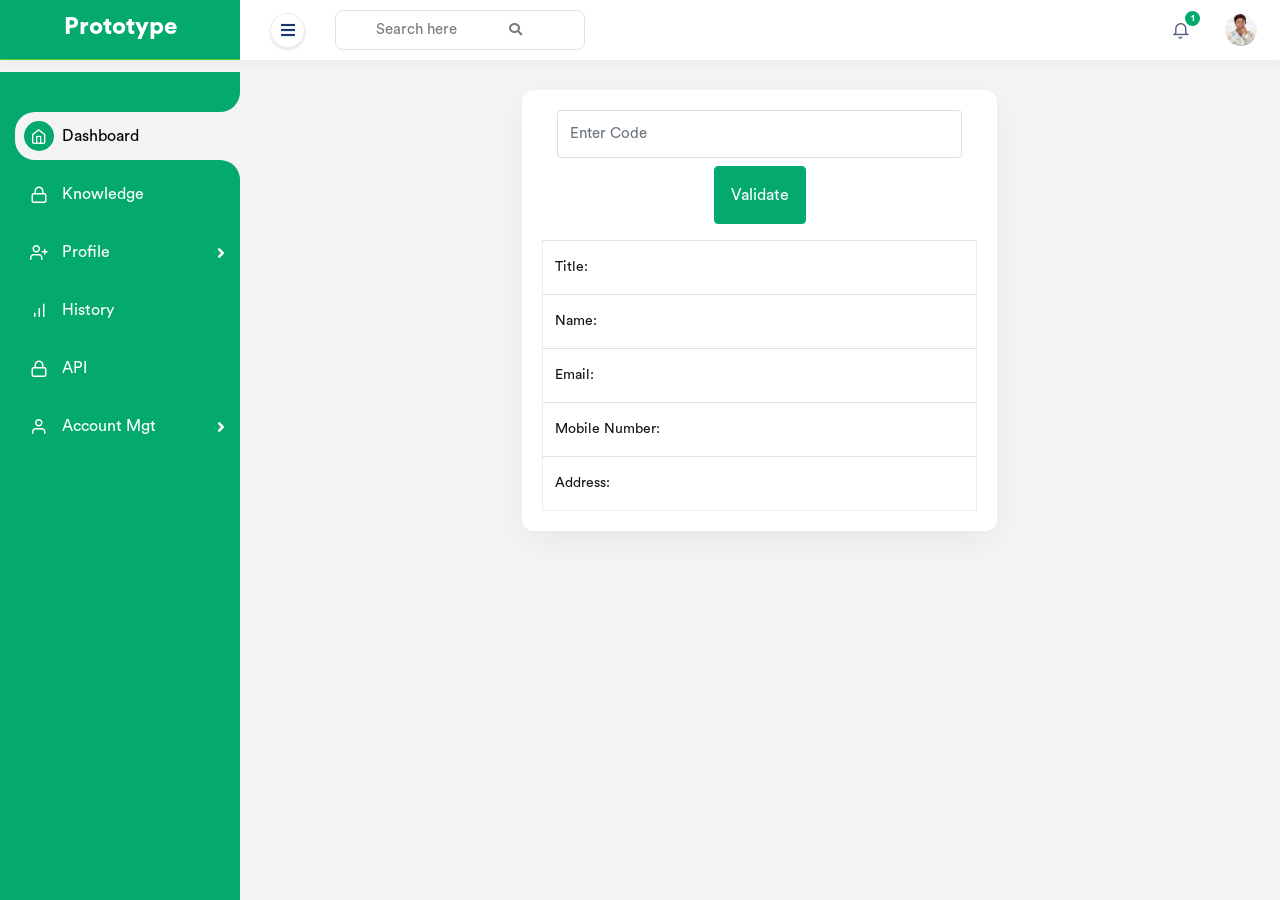
==== index.html @ 0ddf86d7 "first commit" ====
<!DOCTYPE html>

<head>
    <meta charset="utf-8">
    <meta name="viewport" content="width=device-width, initial-scale=1.0, user-scalable=0">
    <title>Wireframes Service Provider Dashboard Prototype</title>

    <!-- <link rel="shortcut icon" type="image/x-icon" href="assets/img/"> -->

    <link rel="stylesheet" href="assets/css/bootstrap.min.css">

    <link rel="stylesheet" href="assets/plugins/fontawesome/css/fontawesome.min.css">
    <link rel="stylesheet" href="assets/plugins/fontawesome/css/all.min.css">

    <link rel="stylesheet" href="assets/plugins/simple-calendar/simple-calendar.css">

    <link rel="stylesheet" href="assets/css/feather.css">

    <link rel="stylesheet" href="assets/css/style.css">
</head>

<body>

    <div class="main-wrapper">

        <div class="header">

            <div class="header-left">
                <a href="index.html" class="logo">Prototype
                    <!-- <img src="assets/img/logo.svg" alt="Logo"> -->
                </a>
                <a href="index.html" class="logo logo-small">PT
                    <!-- <img src="assets/img/logo.svg" alt="Logo"> -->
                </a>
            </div>
            <a href="javascript:void(0);" id="toggle_btn"> <i class="fas fa-bars"></i>
            </a>
            <div class="top-nav-search">
                <form>
                    <input type="text" class="form-control" placeholder="Search here">
                    <button class="btn" type="submit"><i class="fa fa-search"></i>
                    </button>
                </form>
            </div>

            <a class="mobile_btn" id="mobile_btn"> <i class="fas fa-bars"></i>
            </a>


            <ul class="nav user-menu">


                <li class="nav-item dropdown">
                    <a href="#" class="nav-link notifications-item">
                        <i class="feather-bell"></i> <span class="badge badge-pill">1</span>
                    </a>
                </li>

                <li class="nav-item dropdown has-arrow main-drop ml-md-3">
                    <a href="#" class="dropdown-toggle nav-link" data-toggle="dropdown">
                        <span class="user-img"><img src="assets/img/avatar_glory.jpg" alt="">
                            <span class="status online"></span></span>
                    </a>
                    <div class="dropdown-menu">
                        <a class="dropdown-item" href="./profile.html"><i class="feather-user"></i> My Profile</a>
                        <a class="dropdown-item" href="./login.html"><i class="feather-power"></i> Logout</a>
                    </div>
                </li>
            </ul>

        </div>


        <div class="sidebar" id="sidebar">
            <div class="sidebar-inner slimscroll">
                <div id="sidebar-menu" class="sidebar-menu">
                    <ul>
                        <li class="menu-title"> <span></span>
                        </li>
                        <li class="active">
                            <a href="index.html"><i class="feather-home"></i>
                                <span class="shape1"></span><span class="shape2"></span>
                                <span>Dashboard</span></a>
                        </li>

                        <li>
                            <a href="./knowledge.html"><i class="feather-lock"></i>
                                <span> Knowledge</span></a>
                        </li>

                        <li class="submenu">
                            <a href="#"><i class="feather-user-plus"></i> <span> Profile</span> <span
                                    class="menu-arrow"></span></a>
                            <ul style="display: none;">
                                <li><a href="./profile.html">Personal Info</a></li>
                                <li><a href="./change-password.html">Change Password</a></li>
                                <li><a href="./notification.html">Communication Preference</a></li>
                            </ul>
                        </li>
                        
                        <li>
                            <a href="./history.html">
                                <i class="feather-bar-chart"></i>
                                <span>History</span></a>
                        </li>

                        <li>
                            <a href="./api.html"><i class="feather-lock"></i>
                                <span> API</span></a>
                        </li>

                        
                        <li class="submenu">
                            <a href="#"><i class="feather-user"></i>
                                <span> Account Mgt</span> <span class="menu-arrow"></span></a>
                            <ul style="display: none;">
                                <li><a href="./user-mgt.html">User Mgt</a></li>
                                <li><a href="#">Payment Mgt</a></li>
                                <li><a href="#">Report</a></li>
                            </ul>
                        </li>

                    </ul>
                </div>
            </div>
        </div>


        <div class="page-wrapper">
            <div class="content container-fluid">
                <form method="post">
                    <div class="row">
                        <div class="col-md-6 offset-md-3">
                            <div class="card">
                                <div class="card-body">
                                    <div class="col-md-12">
                                        <input type="text" class="form-control" placeholder="Enter Code">
                                    </div>
                                    <div class="col-md-12 text-center mt-2">
                                        <button class="btn btn-primary p-3" type="submit"
                                            name="submit">Validate</button>
                                    </div>
                                    <div class="table-responsive mt-3">
                                        <table class="table mb-0">
                                            <tbody>
                                                <tr>
                                                    <td>Title:</td>
                                                    <td></td>
                                                </tr>
                                                <tr>
                                                    <td>Name:</td>
                                                    <td></td>
                                                </tr>
                                                <tr>
                                                    <td>Email:</td>
                                                    <td></td>
                                                </tr>
                                                <tr>
                                                    <td>Mobile Number:</td>
                                                    <td></td>
                                                </tr>
                                                <tr>
                                                    <td>Address:</td>
                                                    <td></td>
                                                </tr>
                                            </tbody>
                                        </table>
                                    </div>
                                </div>
                            </div>
                        </div>
                    </div>
                </form>
            </div>
        </div>


        <div class="notifications">
            <div class="topnav-dropdown-header">
                <span class="notification-title">Notifications</span>
                <a href="javascript:void(0)" class="clear-noti"> <i class="feather-x-circle"></i> </a>
            </div>
            <div class="noti-content">
                <ul class="notification-list">
                    <li class="notification-message">
                        <a href="#">
                            <div class="media">
                                <span class="avatar">
                                    <img alt="" src="assets/img/profiles/avatar-02.jpg" class="rounded-circle">
                                </span>
                                <div class="media-body">
                                    <p class="noti-details"><span class="noti-title">Faith</span> added new task
                                        <span class="noti-title">A new Company</span>
                                    </p>
                                    <p class="noti-time"><span class="notification-time">4 mins ago</span></p>
                                </div>
                            </div>
                        </a>
                    </li>
                </ul>
            </div>
            <div class="topnav-dropdown-footer">
                <a href="javascript:void(0);">View all Notifications</a>
            </div>
        </div>

    </div>


    <script src="assets/js/jquery-3.6.0.min.js"></script>

    <script src="assets/js/bootstrap.bundle.min.js"></script>

    <script src="assets/plugins/slimscroll/jquery.slimscroll.min.js"></script>

    <script src="assets/plugins/apexchart/apexcharts.min.js"></script>
    <script src="assets/plugins/apexchart/dsh-apaxcharts.js"></script>

    <script src="assets/plugins/simple-calendar/jquery.simple-calendar.js"></script>
    <script src="assets/js/calander.js"></script>

    <script src="assets/js/script.js"></script>
    <script>
        $('.myradio').click(function () {
            $('.myradio').removeClass('myactive');
            $(this).addClass('myactive');
        });
            // $('.myradio').click(function(){
            //     $('.myradio').removeClass('myactive');
            //     $(this).addClass('myactive');
            // });
    </script>
    <script src="https://cdnjs.cloudflare.com/ajax/libs/jquery/2.2.4/jquery.min.js"></script>
</body>

</html>
---- assets/plugins/simple-calendar/simple-calendar.css ----
.calendar{position:relative;overflow:hidden;text-transform:capitalize;text-align:center;font:15px/1em inherit;color:#545a5c}.calendar a{text-decoration:none;color:inherit}.calendar header .simple-calendar-btn{display:inline-block;position:absolute;width:30px;height:30px;text-align:center;line-height:30px;color:#cbd1d2;border-radius:50%;border:2px solid #cbd1d2}.calendar header .simple-calendar-btn:hover{background:#cbd1d2;color:#fff}.calendar header .simple-calendar-btn:before{content:'';position:absolute;top:9px;left:8px;width:8px;height:8px;border-style:solid;border-width:3px 3px 0 0;transform:rotate(45deg);transform-origin:center center}.calendar header .btn-prev{top:0;left:0;transform:rotate(-180deg)}.calendar header .btn-next{top:0;right:0}.calendar header .btn-next:before{transform:rotate(45deg)}.calendar header .month{padding:0;margin:0}.calendar header .month .year{font-size:.6em;font-weight:100}.calendar table{width:100%;margin:20px 0;border-spacing:0}.calendar thead{font-size:1.2em;font-weight:600}.calendar td{padding:.8em .1em}.calendar .day{position:relative;display:inline-block;width:2.5em;height:2.5em;line-height:2.5em;border-radius:50%;border:2px solid transparent;cursor:pointer}.calendar .day:hover{border:2px solid #6691cc}.calendar .day.today{background:#6691cc;color:#fff}.calendar .day.today.has-event:after{background:#fff}.calendar .day.wrong-month{color:#cbd1d2}.calendar .day.wrong-month:hover{border:2px solid transparent}.calendar .day.has-event:after{content:'';position:absolute;top:calc(50% + .6em);left:calc(50% - 2px);width:4px;height:4px;border-radius:50%;background:#6691cc}.calendar .day.disabled{cursor:default}.calendar .day.disabled:hover{border:2px solid transparent}.calendar .event-container{display:none;position:absolute;top:0;left:0;width:100%;height:100%;padding:50px 15px 10px;background:#545a5c;box-sizing:border-box}.calendar .event-container .event-wrapper{overflow-y:auto;max-height:100%}.calendar .event-container .close{position:absolute;width:30px;height:30px;top:20px;right:20px;cursor:pointer}.calendar .event-container .close:before,.calendar .event-container .close:after{content:'';position:absolute;top:0;left:50%;width:2px;height:100%;background-color:#cbd1d2}.calendar .event-container .close:before{transform:rotate(45deg)}.calendar .event-container .close:after{transform:rotate(-45deg)}.calendar .event-container .event{position:relative;width:100%;padding:1em;margin-bottom:1em;background:#6691cc;border-radius:4px;box-sizing:border-box;box-shadow:0 1px 3px rgba(0,0,0,.06),0 1px 2px rgba(0,0,0,.12);text-align:left;color:#fff}.calendar .event-container .event-date{margin-bottom:1em}.calendar .event-container .event-hour{float:right}.calendar .event-container .event-summary{font-weight:600}.calendar .filler{position:absolute;width:0;height:0;border-radius:50%;background:#545a5c;transform:translate(-50%,-50%)}
---- assets/css/feather.css ----
@font-face {
    font-family: feather;
    src: url(../fonts/Feather144f.ttf?sdxovp) format('truetype'), url(../fonts/Feather144f.woff?sdxovp) format('woff'), url(../fonts/Feather144f.svg?sdxovp#Feather) format('svg');
    font-weight: 400;
    font-style: normal
}

[class^=feather-],
[class*=" feather-"] {
    font-family: feather !important;
    speak: none;
    font-style: normal;
    font-weight: 400;
    font-variant: normal;
    text-transform: none;
    line-height: 1;
    -webkit-font-smoothing: antialiased;
    -moz-osx-font-smoothing: grayscale
}

.feather-activity:before {
    content: "\e900"
}

.feather-airplay:before {
    content: "\e901"
}

.feather-alert-circle:before {
    content: "\e902"
}

.feather-alert-octagon:before {
    content: "\e903"
}

.feather-alert-triangle:before {
    content: "\e904"
}

.feather-align-center:before {
    content: "\e905"
}

.feather-align-justify:before {
    content: "\e906"
}

.feather-align-left:before {
    content: "\e907"
}

.feather-align-right:before {
    content: "\e908"
}

.feather-anchor:before {
    content: "\e909"
}

.feather-aperture:before {
    content: "\e90a"
}

.feather-archive:before {
    content: "\e90b"
}

.feather-arrow-down:before {
    content: "\e90c"
}

.feather-arrow-down-circle:before {
    content: "\e90d"
}

.feather-arrow-down-left:before {
    content: "\e90e"
}

.feather-arrow-down-right:before {
    content: "\e90f"
}

.feather-arrow-left:before {
    content: "\e910"
}

.feather-arrow-left-circle:before {
    content: "\e911"
}

.feather-arrow-right:before {
    content: "\e912"
}

.feather-arrow-right-circle:before {
    content: "\e913"
}

.feather-arrow-up:before {
    content: "\e914"
}

.feather-arrow-up-circle:before {
    content: "\e915"
}

.feather-arrow-up-left:before {
    content: "\e916"
}

.feather-arrow-up-right:before {
    content: "\e917"
}

.feather-at-sign:before {
    content: "\e918"
}

.feather-award:before {
    content: "\e919"
}

.feather-bar-chart:before {
    content: "\e91a"
}

.feather-bar-chart-2:before {
    content: "\e91b"
}

.feather-battery:before {
    content: "\e91c"
}

.feather-battery-charging:before {
    content: "\e91d"
}

.feather-bell:before {
    content: "\e91e"
}

.feather-bell-off:before {
    content: "\e91f"
}

.feather-bluetooth:before {
    content: "\e920"
}

.feather-bold:before {
    content: "\e921"
}

.feather-book:before {
    content: "\e922"
}

.feather-book-open:before {
    content: "\e923"
}

.feather-bookmark:before {
    content: "\e924"
}

.feather-box:before {
    content: "\e925"
}

.feather-briefcase:before {
    content: "\e926"
}

.feather-calendar:before {
    content: "\e927"
}

.feather-camera:before {
    content: "\e928"
}

.feather-camera-off:before {
    content: "\e929"
}

.feather-cast:before {
    content: "\e92a"
}

.feather-check:before {
    content: "\e92b"
}

.feather-check-circle:before {
    content: "\e92c"
}

.feather-check-square:before {
    content: "\e92d"
}

.feather-chevron-down:before {
    content: "\e92e"
}

.feather-chevron-left:before {
    content: "\e92f"
}

.feather-chevron-right:before {
    content: "\e930"
}

.feather-chevron-up:before {
    content: "\e931"
}

.feather-chevrons-down:before {
    content: "\e932"
}

.feather-chevrons-left:before {
    content: "\e933"
}

.feather-chevrons-right:before {
    content: "\e934"
}

.feather-chevrons-up:before {
    content: "\e935"
}

.feather-chrome:before {
    content: "\e936"
}

.feather-circle:before {
    content: "\e937"
}

.feather-clipboard:before {
    content: "\e938"
}

.feather-clock:before {
    content: "\e939"
}

.feather-cloud:before {
    content: "\e93a"
}

.feather-cloud-drizzle:before {
    content: "\e93b"
}

.feather-cloud-lightning:before {
    content: "\e93c"
}

.feather-cloud-off:before {
    content: "\e93d"
}

.feather-cloud-rain:before {
    content: "\e93e"
}

.feather-cloud-snow:before {
    content: "\e93f"
}

.feather-code:before {
    content: "\e940"
}

.feather-codepen:before {
    content: "\e941"
}

.feather-command:before {
    content: "\e942"
}

.feather-compass:before {
    content: "\e943"
}

.feather-copy:before {
    content: "\e944"
}

.feather-corner-down-left:before {
    content: "\e945"
}

.feather-corner-down-right:before {
    content: "\e946"
}

.feather-corner-left-down:before {
    content: "\e947"
}

.feather-corner-left-up:before {
    content: "\e948"
}

.feather-corner-right-down:before {
    content: "\e949"
}

.feather-corner-right-up:before {
    content: "\e94a"
}

.feather-corner-up-left:before {
    content: "\e94b"
}

.feather-corner-up-right:before {
    content: "\e94c"
}

.feather-cpu:before {
    content: "\e94d"
}

.feather-credit-card:before {
    content: "\e94e"
}

.feather-crop:before {
    content: "\e94f"
}

.feather-crosshair:before {
    content: "\e950"
}

.feather-database:before {
    content: "\e951"
}

.feather-delete:before {
    content: "\e952"
}

.feather-disc:before {
    content: "\e953"
}

.feather-dollar-sign:before {
    content: "\e954"
}

.feather-download:before {
    content: "\e955"
}

.feather-download-cloud:before {
    content: "\e956"
}

.feather-droplet:before {
    content: "\e957"
}

.feather-edit:before {
    content: "\e958"
}

.feather-edit-2:before {
    content: "\e959"
}

.feather-edit-3:before {
    content: "\e95a"
}

.feather-external-link:before {
    content: "\e95b"
}

.feather-eye:before {
    content: "\e95c"
}

.feather-eye-off:before {
    content: "\e95d"
}

.feather-facebook:before {
    content: "\e95e"
}

.feather-fast-forward:before {
    content: "\e95f"
}

.feather-feather:before {
    content: "\e960"
}

.feather-file:before {
    content: "\e961"
}

.feather-file-minus:before {
    content: "\e962"
}

.feather-file-plus:before {
    content: "\e963"
}

.feather-file-text:before {
    content: "\e964"
}

.feather-film:before {
    content: "\e965"
}

.feather-filter:before {
    content: "\e966"
}

.feather-flag:before {
    content: "\e967"
}

.feather-folder:before {
    content: "\e968"
}

.feather-folder-minus:before {
    content: "\e969"
}

.feather-folder-plus:before {
    content: "\e96a"
}

.feather-gift:before {
    content: "\e96b"
}

.feather-git-branch:before {
    content: "\e96c"
}

.feather-git-commit:before {
    content: "\e96d"
}

.feather-git-merge:before {
    content: "\e96e"
}

.feather-git-pull-request:before {
    content: "\e96f"
}

.feather-github:before {
    content: "\e970"
}

.feather-gitlab:before {
    content: "\e971"
}

.feather-globe:before {
    content: "\e972"
}

.feather-grid:before {
    content: "\e973"
}

.feather-hard-drive:before {
    content: "\e974"
}

.feather-hash:before {
    content: "\e975"
}

.feather-headphones:before {
    content: "\e976"
}

.feather-heart:before {
    content: "\e977"
}

.feather-help-circle:before {
    content: "\e978"
}

.feather-home:before {
    content: "\e979"
}

.feather-image:before {
    content: "\e97a"
}

.feather-inbox:before {
    content: "\e97b"
}

.feather-info:before {
    content: "\e97c"
}

.feather-instagram:before {
    content: "\e97d"
}

.feather-italic:before {
    content: "\e97e"
}

.feather-layers:before {
    content: "\e97f"
}

.feather-layout:before {
    content: "\e980"
}

.feather-life-buoy:before {
    content: "\e981"
}

.feather-link:before {
    content: "\e982"
}

.feather-link-2:before {
    content: "\e983"
}

.feather-linkedin:before {
    content: "\e984"
}

.feather-list:before {
    content: "\e985"
}

.feather-loader:before {
    content: "\e986"
}

.feather-lock:before {
    content: "\e987"
}

.feather-log-in:before {
    content: "\e988"
}

.feather-log-out:before {
    content: "\e989"
}

.feather-mail:before {
    content: "\e98a"
}

.feather-map:before {
    content: "\e98b"
}

.feather-map-pin:before {
    content: "\e98c"
}

.feather-maximize:before {
    content: "\e98d"
}

.feather-maximize-2:before {
    content: "\e98e"
}

.feather-menu:before {
    content: "\e98f"
}

.feather-message-circle:before {
    content: "\e990"
}

.feather-message-square:before {
    content: "\e991"
}

.feather-mic:before {
    content: "\e992"
}

.feather-mic-off:before {
    content: "\e993"
}

.feather-minimize:before {
    content: "\e994"
}

.feather-minimize-2:before {
    content: "\e995"
}

.feather-minus:before {
    content: "\e996"
}

.feather-minus-circle:before {
    content: "\e997"
}

.feather-minus-square:before {
    content: "\e998"
}

.feather-monitor:before {
    content: "\e999"
}

.feather-moon:before {
    content: "\e99a"
}

.feather-more-horizontal:before {
    content: "\e99b"
}

.feather-more-vertical:before {
    content: "\e99c"
}

.feather-move:before {
    content: "\e99d"
}

.feather-music:before {
    content: "\e99e"
}

.feather-navigation:before {
    content: "\e99f"
}

.feather-navigation-2:before {
    content: "\e9a0"
}

.feather-octagon:before {
    content: "\e9a1"
}

.feather-package:before {
    content: "\e9a2"
}

.feather-paperclip:before {
    content: "\e9a3"
}

.feather-pause:before {
    content: "\e9a4"
}

.feather-pause-circle:before {
    content: "\e9a5"
}

.feather-percent:before {
    content: "\e9a6"
}

.feather-phone:before {
    content: "\e9a7"
}

.feather-phone-call:before {
    content: "\e9a8"
}

.feather-phone-forwarded:before {
    content: "\e9a9"
}

.feather-phone-incoming:before {
    content: "\e9aa"
}

.feather-phone-missed:before {
    content: "\e9ab"
}

.feather-phone-off:before {
    content: "\e9ac"
}

.feather-phone-outgoing:before {
    content: "\e9ad"
}

.feather-pie-chart:before {
    content: "\e9ae"
}

.feather-play:before {
    content: "\e9af"
}

.feather-play-circle:before {
    content: "\e9b0"
}

.feather-plus:before {
    content: "\e9b1"
}

.feather-plus-circle:before {
    content: "\e9b2"
}

.feather-plus-square:before {
    content: "\e9b3"
}

.feather-pocket:before {
    content: "\e9b4"
}

.feather-power:before {
    content: "\e9b5"
}

.feather-printer:before {
    content: "\e9b6"
}

.feather-radio:before {
    content: "\e9b7"
}

.feather-refresh-ccw:before {
    content: "\e9b8"
}

.feather-refresh-cw:before {
    content: "\e9b9"
}

.feather-repeat:before {
    content: "\e9ba"
}

.feather-rewind:before {
    content: "\e9bb"
}

.feather-rotate-ccw:before {
    content: "\e9bc"
}

.feather-rotate-cw:before {
    content: "\e9bd"
}

.feather-rss:before {
    content: "\e9be"
}

.feather-save:before {
    content: "\e9bf"
}

.feather-scissors:before {
    content: "\e9c0"
}

.feather-search:before {
    content: "\e9c1"
}

.feather-send:before {
    content: "\e9c2"
}

.feather-server:before {
    content: "\e9c3"
}

.feather-settings:before {
    content: "\e9c4"
}

.feather-share:before {
    content: "\e9c5"
}

.feather-share-2:before {
    content: "\e9c6"
}

.feather-shield:before {
    content: "\e9c7"
}

.feather-shield-off:before {
    content: "\e9c8"
}

.feather-shopping-bag:before {
    content: "\e9c9"
}

.feather-shopping-cart:before {
    content: "\e9ca"
}

.feather-shuffle:before {
    content: "\e9cb"
}

.feather-sidebar:before {
    content: "\e9cc"
}

.feather-skip-back:before {
    content: "\e9cd"
}

.feather-skip-forward:before {
    content: "\e9ce"
}

.feather-slack:before {
    content: "\e9cf"
}

.feather-slash:before {
    content: "\e9d0"
}

.feather-sliders:before {
    content: "\e9d1"
}

.feather-smartphone:before {
    content: "\e9d2"
}

.feather-speaker:before {
    content: "\e9d3"
}

.feather-square:before {
    content: "\e9d4"
}

.feather-star:before {
    content: "\e9d5"
}

.feather-stop-circle:before {
    content: "\e9d6"
}

.feather-sun:before {
    content: "\e9d7"
}

.feather-sunrise:before {
    content: "\e9d8"
}

.feather-sunset:before {
    content: "\e9d9"
}

.feather-tablet:before {
    content: "\e9da"
}

.feather-tag:before {
    content: "\e9db"
}

.feather-target:before {
    content: "\e9dc"
}

.feather-terminal:before {
    content: "\e9dd"
}

.feather-thermometer:before {
    content: "\e9de"
}

.feather-thumbs-down:before {
    content: "\e9df"
}

.feather-thumbs-up:before {
    content: "\e9e0"
}

.feather-toggle-left:before {
    content: "\e9e1"
}

.feather-toggle-right:before {
    content: "\e9e2"
}

.feather-trash:before {
    content: "\e9e3"
}

.feather-trash-2:before {
    content: "\e9e4"
}

.feather-trending-down:before {
    content: "\e9e5"
}

.feather-trending-up:before {
    content: "\e9e6"
}

.feather-triangle:before {
    content: "\e9e7"
}

.feather-truck:before {
    content: "\e9e8"
}

.feather-tv:before {
    content: "\e9e9"
}

.feather-twitter:before {
    content: "\e9ea"
}

.feather-type:before {
    content: "\e9eb"
}

.feather-umbrella:before {
    content: "\e9ec"
}

.feather-underline:before {
    content: "\e9ed"
}

.feather-unlock:before {
    content: "\e9ee"
}

.feather-upload:before {
    content: "\e9ef"
}

.feather-upload-cloud:before {
    content: "\e9f0"
}

.feather-user:before {
    content: "\e9f1"
}

.feather-user-check:before {
    content: "\e9f2"
}

.feather-user-minus:before {
    content: "\e9f3"
}

.feather-user-plus:before {
    content: "\e9f4"
}

.feather-user-x:before {
    content: "\e9f5"
}

.feather-users:before {
    content: "\e9f6"
}

.feather-video:before {
    content: "\e9f7"
}

.feather-video-off:before {
    content: "\e9f8"
}

.feather-voicemail:before {
    content: "\e9f9"
}

.feather-volume:before {
    content: "\e9fa"
}

.feather-volume-1:before {
    content: "\e9fb"
}

.feather-volume-2:before {
    content: "\e9fc"
}

.feather-volume-x:before {
    content: "\e9fd"
}

.feather-watch:before {
    content: "\e9fe"
}

.feather-wifi:before {
    content: "\e9ff"
}

.feather-wifi-off:before {
    content: "\ea00"
}

.feather-wind:before {
    content: "\ea01"
}

.feather-x:before {
    content: "\ea02"
}

.feather-x-circle:before {
    content: "\ea03"
}

.feather-x-square:before {
    content: "\ea04"
}

.feather-youtube:before {
    content: "\ea05"
}

.feather-zap:before {
    content: "\ea06"
}

.feather-zap-off:before {
    content: "\ea07"
}

.feather-zoom-in:before {
    content: "\ea08"
}

.feather-zoom-out:before {
    content: "\ea09"
}
---- assets/css/style.css ----
@font-face {
    font-family: circularstd;
    font-style: normal;
    font-weight: 400;
    src: local('Circular Std Book'), url(../fonts/CircularStd-Book.woff) format('woff')
}

@font-face {
    font-family: circularstd;
    font-style: italic;
    font-weight: 400;
    src: local('Circular Std Book Italic'), url(../fonts/CircularStd-BookItalic.woff) format('woff')
}

@font-face {
    font-family: circularstd;
    font-style: normal;
    font-weight: 500;
    src: local('Circular Std Medium'), url(../fonts/CircularStd-Medium.woff) format('woff')
}

@font-face {
    font-family: circularstd;
    font-style: italic;
    font-weight: 500;
    src: local('Circular Std Medium Italic'), url(../fonts/CircularStd-MediumItalic.woff) format('woff')
}

@font-face {
    font-family: circularstd;
    font-style: normal;
    font-weight: 600;
    src: local('Circular Std Bold'), url(../fonts/CircularStd-Bold.woff) format('woff')
}

@font-face {
    font-family: circularstd;
    font-style: italic;
    font-weight: 600;
    src: local('Circular Std Bold Italic'), url(../fonts/CircularStd-BoldItalic.woff) format('woff')
}

@font-face {
    font-family: circularstd;
    font-style: normal;
    font-weight: 800;
    src: local('Circular Std Black'), url(../fonts/CircularStd-Black.woff) format('woff')
}

@font-face {
    font-family: circularstd;
    font-style: italic;
    font-weight: 800;
    src: local('Circular Std Black Italic'), url(../fonts/CircularStd-BlackItalic.woff) format('woff')
}

@font-face {
    font-family: material icons;
    font-style: normal;
    font-weight: 400;
    src: url(../fonts/MaterialIcons-Regular.eot);
    src: local('Material Icons'), local('MaterialIcons-Regular'), url(../fonts/MaterialIcons-Regular.html) format('woff2'), url(../fonts/MaterialIcons-Regular.woff) format('woff'), url(../fonts/MaterialIcons-Regular.ttf) format('truetype')
}

html {
    height: 100%
}

body {
    background-color: #f4f4f4;
    color: #000;
    font-family: circularstd, sans-serif;
    font-size: 14px;
    height: 100%;
    line-height: 1.5;
    overflow-x: hidden
}

h1,
h2,
h3,
h4,
h5,
h6 {
    font-family: circularstd, sans-serif;
    margin-top: 0;
    color: #2c3038
}

a:hover,
a:active,
a:focus {
    outline: none;
    text-decoration: none
}

input:-webkit-autofill,
input:-webkit-autofill:hover,
input:-webkit-autofill:focus {
    -webkit-box-shadow: 0 0 0 1000px #fff inset !important
}

.form-control {
    border: 1px solid #ccc;
    box-shadow: none;
    color: #333;
    font-size: 15px;
    height: 40px
}

.form-control-1 {
    border: 1px solid #ced4da !important;
    box-shadow: none;
    color: #333;
    font-size: 15px;
    height: 40px
}

.form-control:focus {
    border: 1px solid #ccc !important;
    box-shadow: none;
    outline: 0;
    border: none
}

.form-control.form-control-sm {
    height: calc(1.5em + .5rem + 2px)
}

.form-control.form-control-lg {
    height: calc(1.5em + 1rem + 2px)
}

a {
    color: #04AA6D
}

p {
    margin-top: 0;
    margin-bottom: 1rem
}

p:last-child {
    margin-bottom: 0
}

dl,
ol,
ul {
    margin-top: 0;
    margin-bottom: 0
}

input,
button,
a {
    transition: all .4s ease;
    -moz-transition: all .4s ease;
    -o-transition: all .4s ease;
    -transition: all .4s ease;
    -webkit-transition: all .4s ease
}

input,
input:focus,
button,
button:focus {
    outline: none
}

input[type=file] {
    height: auto;
    min-height: calc(1.5em + .75rem + 2px)
}

input[type=text],
input[type=password] {
    -webkit-appearance: none;
    -moz-appearance: none;
    appearance: none
}

textarea.form-control {
    resize: vertical
}

.navbar-nav>li {
    float: left
}

.form-group {
    margin-bottom: 1.25rem
}

.form-group img {
    width: 100%
}

.input-group .form-control {
    height: 40px
}

.nav .open>a,
.nav .open>a:focus,
.nav .open>a:hover {
    background-color: rgba(0, 0, 0, .1);
    border-color: rgba(0, 0, 0, .1)
}

.material-icons {
    font-family: material icons;
    font-weight: 400;
    font-style: normal;
    font-size: 24px;
    display: inline-block;
    line-height: 1;
    text-transform: none;
    letter-spacing: normal;
    word-wrap: normal;
    white-space: nowrap;
    direction: ltr;
    -webkit-font-smoothing: antialiased;
    text-rendering: optimizeLegibility;
    -moz-osx-font-smoothing: grayscale;
    font-feature-settings: 'liga'
}

.font-weight-600 {
    font-weight: 600
}

ul li {
    list-style: none
}

p:last-child {
    margin-bottom: 0
}

.table {
    color: #141415;
    max-width: 100%;
    margin-bottom: 0;
    width: 100%;
    padding: .5rem;
    border: 1px solid #ededf9
}

.table-striped>tbody>tr:nth-of-type(2n+1) {
    background-color: #f8f9fa
}

.table.no-border>tbody>tr>td,
.table>tbody>tr>th,
.table.no-border>tfoot>tr>td,
.table.no-border>tfoot>tr>th,
.table.no-border>thead>tr>td,
.table.no-border>thead>tr>th {
    padding: 10px 8px
}

.table-nowrap td,
.table-nowrap th {
    white-space: nowrap
}

.table.dataTable {
    border-spacing: .17em .35em;
    border-collapse: collapse !important
}

table.table td h2 {
    display: inline-block;
    font-size: inherit;
    font-weight: 400;
    margin: 0;
    padding: 0;
    vertical-align: middle
}

table.table td h2.table-avatar {
    align-items: center;
    display: inline-flex;
    font-size: inherit;
    font-weight: 400;
    margin: 0;
    padding: 0;
    vertical-align: middle;
    white-space: nowrap
}

table.table td h2 a {
    color: #333
}

table.table td h2 a:hover {
    color: #1c366f
}

table.table td h2 span {
    color: #888;
    display: block;
    font-size: 12px;
    margin-top: 3px
}

.table thead {
    background-color: transparent;
    border-bottom: 0
}

.table thead th {
    vertical-align: bottom;
    border: 0
}

.table thead tr th {
    font-weight: 600;
    border: 0;
    color: #333
}

.table tbody tr {
    border: 0;
    background: #fff;
    border-radius: 10px;
    -webkit-transition: all .25s ease;
    transition: all .25s ease
}

.table-hover tbody tr:hover {
    color: #212529;
    background-color: transparent
}

.table td,
.table th {
    padding: 1rem .75rem;
    border-bottom: 0;
    vertical-align: middle;
    white-space: nowrap
}

.custom-checkbox,
.custom-control-label {
    cursor: pointer
}

.custom-control-input:focus~.custom-control-label::before {
    box-shadow: none
}

.custom-control-input:checked~.custom-control-label::before {
    background-color: #04AA6D;
    border-color: #04AA6D
}

.table tbody tr:last-child {
    border-color: transparent
}

.table.table-center td,
.table.table-center th {
    vertical-align: middle
}

.table-striped thead tr {
    border-color: transparent
}

.table-striped tbody tr {
    border-color: transparent
}

.table-bordered {
    border: 1px solid rgba(0, 0, 0, .05) !important
}

.table-bordered td:first-child {
    border-top-left-radius: 0 !important;
    border-bottom-left-radius: 0 !important
}

.table-bordered td:last-child {
    border-top-right-radius: 0 !important;
    border-bottom-right-radius: 0 !important
}

.table-bordered th,
.table-bordered td {
    border-color: rgba(0, 0, 0, .05)
}

.card-table .card-body {
    padding: 0
}

.card-table .card-body .table>thead>tr>th {
    border-top: 0
}

.card-table .card-body .table tr td:first-child,
.card-table .card-body .table tr th:first-child {
    padding-left: 1.5rem
}

.card-table .card-body .table tr td:last-child,
.card-table .card-body .table tr th:last-child {
    padding-right: 1.5rem
}

.card-table .table td,
.card-table .table th {
    border-top: 1px solid #e2e5e8;
    padding: 1rem .75rem;
    white-space: nowrap
}

table .badge {
    border-radius: 3px;
    display: inline-block;
    font-size: 13px;
    min-width: 75px;
    padding: 4px 12px;
    text-align: center
}

table td a {
    color: #141415
}

.p-20 {
    padding: 20px !important
}

.p-t-0 {
    padding-top: 0 !important
}

.m-0 {
    margin: 0 !important
}

.m-r-5 {
    margin-right: 5px !important
}

.m-r-10 {
    margin-right: 10px !important
}

.m-l-5 {
    margin-left: 5px !important
}

.m-l-15 {
    margin-left: 15px !important
}

.m-t-5 {
    margin-top: 5px !important
}

.m-t-0 {
    margin-top: 0 !important
}

.m-t-10 {
    margin-top: 10px !important
}

.m-t-15 {
    margin-top: 15px !important
}

.m-t-20 {
    margin-top: 20px !important
}

.m-t-30 {
    margin-top: 30px !important
}

.m-t-50 {
    margin-top: 50px !important
}

.m-b-5 {
    margin-bottom: 5px !important
}

.m-b-10 {
    margin-bottom: 10px !important
}

.m-b-15 {
    margin-bottom: 15px !important
}

.m-b-20 {
    margin-bottom: 20px !important
}

.m-b-30 {
    margin-bottom: 30px !important
}

.m-b-40 {
    margin-bottom: 40px !important
}

.m-b-50 {
    margin-bottom: 50px !important
}

.m-b-60 {
    margin-bottom: 60px !important
}

.block {
    display: block !important
}

.bullets li {
    list-style: inherit
}

#toggle_btn i {
    color: #1c366f;
    font-size: 16px;
    line-height: 16px;
    text-align: center;
    vertical-align: middle;
    width: 35px;
    height: 35px;
    background: #fff;
    padding: 8px;
    border-radius: 50px;
    box-shadow: 0 2px 3px rgba(4, 4, 7, .1);
    border: 1px solid #ebecf1
}

.btn.focus,
.btn:focus {
    box-shadow: unset
}

.btn-white {
    background-color: #fff;
    border: 1px solid #ccc;
    color: #333
}

.btn.btn-rounded {
    border-radius: 50px
}

.bg-primary,
.badge-primary {
    background-color: #1c366f !important
}

a.bg-primary:focus,
a.bg-primary:hover,
button.bg-primary:focus,
button.bg-primary:hover {
    background-color: #04AA6D !important
}

.bg-success,
.badge-success {
    background-color: #33a73b !important;
    -webkit-box-shadow: 0 2px 6px 0 rgba(57, 218, 138, .6);
    box-shadow: 0 2px 6px 0 rgba(57, 218, 138, .6)
}

a.bg-success:focus,
a.bg-success:hover,
button.bg-success:focus,
button.bg-success:hover {
    background-color: #699834 !important
}

.bg-info,
.badge-info {
    background-color: #009efb !important
}

a.bg-info:focus,
a.bg-info:hover,
button.bg-info:focus,
button.bg-info:hover {
    background-color: #028ee1 !important
}

.bg-warning,
.badge-warning {
    background-color: #ffbc34 !important
}

a.bg-warning:focus,
a.bg-warning:hover,
button.bg-warning:focus,
button.bg-warning:hover {
    background-color: #e9ab2e !important
}

.bg-danger,
.badge-danger {
    background-color: #e84646 !important
}

a.bg-danger:focus,
a.bg-danger:hover,
button.bg-danger:focus,
button.bg-danger:hover {
    background-color: #e63333 !important
}

.bg-purple,
.badge-purple {
    background-color: #9368e9 !important
}

.text-primary,
.dropdown-menu>li>a.text-primary {
    color: #1c366f !important
}

.text-success,
.dropdown-menu>li>a.text-success {
    color: #22cc62 !important
}

.text-danger,
.dropdown-menu>li>a.text-danger {
    color: #e84646 !important
}

.text-info,
.dropdown-menu>li>a.text-info {
    color: #008ddf !important
}

.text-warning,
.dropdown-menu>li>a.text-warning {
    color: #ffbc34 !important
}

.text-fade {
    color: rgb(0, 0, 0, .4)
}

.text-purple,
.dropdown-menu>li>a.text-purple {
    color: #7460ee !important
}

.text-muted {
    color: #757575 !important
}

.btn-primary {
    background-color: #04AA6D;
    border: 1px solid #04AA6D
}

.btn-primary:hover,
.btn-primary:focus,
.btn-primary.active,
.btn-primary:active,
.open>.dropdown-toggle.btn-primary {
    background-color: #04AA6D;
    border: 1px solid #04AA6D
}

.btn-primary.active.focus,
.btn-primary.active:focus,
.btn-primary.active:hover,
.btn-primary.focus:active,
.btn-primary:active:focus,
.btn-primary:active:hover,
.open>.dropdown-toggle.btn-primary.focus,
.open>.dropdown-toggle.btn-primary:focus,
.open>.dropdown-toggle.btn-primary:hover {
    background-color: #04AA6D;
    border: 1px solid #04AA6D
}

.btn-primary.active:not(:disabled):not(.disabled),
.btn-primary:active:not(:disabled):not(.disabled),
.show>.btn-primary.dropdown-toggle {
    background-color: #04AA6D;
    border-color: #04AA6D;
    color: #fff
}

.btn-primary.active:focus:not(:disabled):not(.disabled),
.btn-primary:active:focus:not(:disabled):not(.disabled),
.show>.btn-primary.dropdown-toggle:focus {
    box-shadow: unset
}

.btn-primary.disabled,
.btn-primary:disabled {
    background-color: #1c366f;
    border-color: #1c366f;
    color: #fff
}

.btn-secondary.active:focus:not(:disabled):not(.disabled),
.btn-secondary:active:focus:not(:disabled):not(.disabled),
.show>.btn-secondary.dropdown-toggle:focus {
    box-shadow: unset
}

.btn-success {
    background-color: #7bb13c;
    border: 1px solid #7bb13c
}

.btn-success:hover,
.btn-success:focus,
.btn-success.active,
.btn-success:active,
.open>.dropdown-toggle.btn-success {
    background-color: #699834;
    border: 1px solid #699834;
    color: #fff
}

.btn-success.active.focus,
.btn-success.active:focus,
.btn-success.active:hover,
.btn-success.focus:active,
.btn-success:active:focus,
.btn-success:active:hover,
.open>.dropdown-toggle.btn-success.focus,
.open>.dropdown-toggle.btn-success:focus,
.open>.dropdown-toggle.btn-success:hover {
    background-color: #699834;
    border: 1px solid #699834
}

.btn-success.active:not(:disabled):not(.disabled),
.btn-success:active:not(:disabled):not(.disabled),
.show>.btn-success.dropdown-toggle {
    background-color: #699834;
    border-color: #699834;
    color: #fff
}

.btn-success.active:focus:not(:disabled):not(.disabled),
.btn-success:active:focus:not(:disabled):not(.disabled),
.show>.btn-success.dropdown-toggle:focus {
    box-shadow: unset
}

.btn-success.disabled,
.btn-success:disabled {
    background-color: #7bb13c;
    border-color: #7bb13c;
    color: #fff
}

.btn-info {
    background-color: #009efb;
    border: 1px solid #009efb
}

.btn-info:hover,
.btn-info:focus,
.btn-info.active,
.btn-info:active,
.open>.dropdown-toggle.btn-info {
    background-color: #028ee1;
    border: 1px solid #028ee1
}

.btn-info.active.focus,
.btn-info.active:focus,
.btn-info.active:hover,
.btn-info.focus:active,
.btn-info:active:focus,
.btn-info:active:hover,
.open>.dropdown-toggle.btn-info.focus,
.open>.dropdown-toggle.btn-info:focus,
.open>.dropdown-toggle.btn-info:hover {
    background-color: #028ee1;
    border: 1px solid #028ee1
}

.btn-info.active:not(:disabled):not(.disabled),
.btn-info:active:not(:disabled):not(.disabled),
.show>.btn-info.dropdown-toggle {
    background-color: #028ee1;
    border-color: #028ee1;
    color: #fff
}

.btn-info.active:focus:not(:disabled):not(.disabled),
.btn-info:active:focus:not(:disabled):not(.disabled),
.show>.btn-info.dropdown-toggle:focus {
    box-shadow: unset
}

.btn-info.disabled,
.btn-info:disabled {
    background-color: #009efb;
    border-color: #009efb;
    color: #fff
}

.btn-warning {
    background-color: #ffbc34;
    border: 1px solid #ffbc34
}

.btn-warning:hover,
.btn-warning:focus,
.btn-warning.active,
.btn-warning:active,
.open>.dropdown-toggle.btn-warning {
    background-color: #e9ab2e;
    border: 1px solid #e9ab2e
}

.btn-warning.active.focus,
.btn-warning.active:focus,
.btn-warning.active:hover,
.btn-warning.focus:active,
.btn-warning:active:focus,
.btn-warning:active:hover,
.open>.dropdown-toggle.btn-warning.focus,
.open>.dropdown-toggle.btn-warning:focus,
.open>.dropdown-toggle.btn-warning:hover {
    background-color: #e9ab2e;
    border: 1px solid #e9ab2e
}

.btn-warning.active:not(:disabled):not(.disabled),
.btn-warning:active:not(:disabled):not(.disabled),
.show>.btn-danger.dropdown-toggle {
    background-color: #e9ab2e;
    border-color: #e9ab2e;
    color: #fff
}

.btn-warning.active:focus:not(:disabled):not(.disabled),
.btn-warning:active:focus:not(:disabled):not(.disabled),
.show>.btn-warning.dropdown-toggle:focus {
    box-shadow: unset
}

.btn-warning.disabled,
.btn-warning:disabled {
    background-color: #ffbc34;
    border-color: #ffbc34;
    color: #fff
}

.badge-secondary {
    background-color: #04AA6D !important
}

.btn-group-sm>.btn,
.btn-sm {
    padding: 3px 15px 1px;
    font-size: .875rem;
    line-height: 1.5;
    border-radius: .2rem
}

.btn-danger {
    background-color: #e84646;
    border: 1px solid #e84646
}

.btn-danger:hover,
.btn-danger:focus,
.btn-danger.active,
.btn-danger:active,
.open>.dropdown-toggle.btn-danger {
    background-color: #e63333;
    border: 1px solid #e63333
}

.btn-danger.active.focus,
.btn-danger.active:focus,
.btn-danger.active:hover,
.btn-danger.focus:active,
.btn-danger:active:focus,
.btn-danger:active:hover,
.open>.dropdown-toggle.btn-danger.focus,
.open>.dropdown-toggle.btn-danger:focus,
.open>.dropdown-toggle.btn-danger:hover {
    background-color: #e63333;
    border: 1px solid #e63333
}

.btn-danger.active:not(:disabled):not(.disabled),
.btn-danger:active:not(:disabled):not(.disabled),
.show>.btn-danger.dropdown-toggle {
    background-color: #e63333;
    border-color: #e63333;
    color: #fff
}

.btn-danger.active:focus:not(:disabled):not(.disabled),
.btn-danger:active:focus:not(:disabled):not(.disabled),
.show>.btn-danger.dropdown-toggle:focus {
    box-shadow: unset
}

.btn-danger.disabled,
.btn-danger:disabled {
    background-color: #f62d51;
    border-color: #f62d51;
    color: #fff
}

.btn-light.active:focus:not(:disabled):not(.disabled),
.btn-light:active:focus:not(:disabled):not(.disabled),
.show>.btn-light.dropdown-toggle:focus {
    box-shadow: unset
}

.btn-dark.active:focus:not(:disabled):not(.disabled),
.btn-dark:active:focus:not(:disabled):not(.disabled),
.show>.btn-dark.dropdown-toggle:focus {
    box-shadow: unset
}

.btn-outline-primary {
    color: #1c366f;
    border-color: #1c366f;
    padding: 4px 10px
}

.btn-outline-primary:hover {
    background-color: #1c366f;
    border-color: #1c366f
}

.btn-outline-primary:focus,
.btn-outline-primary.focus {
    box-shadow: none
}

.btn-outline-primary.disabled,
.btn-outline-primary:disabled {
    color: #1c366f;
    background-color: transparent
}

.btn-outline-primary:not(:disabled):not(.disabled):active,
.btn-outline-primary:not(:disabled):not(.disabled).active,
.show>.btn-outline-primary.dropdown-toggle {
    background-color: #1c366f;
    border-color: #1c366f
}

.btn-outline-primary:not(:disabled):not(.disabled):active:focus,
.btn-outline-primary:not(:disabled):not(.disabled).active:focus,
.show>.btn-outline-primary.dropdown-toggle:focus {
    box-shadow: none
}

.btn-outline-success {
    color: #7bb13c;
    border-color: #7bb13c
}

.btn-outline-success:hover {
    background-color: #7bb13c;
    border-color: #7bb13c
}

.btn-outline-success:focus,
.btn-outline-success.focus {
    box-shadow: none
}

.btn-outline-success.disabled,
.btn-outline-success:disabled {
    color: #7bb13c;
    background-color: transparent
}

.btn-outline-success:not(:disabled):not(.disabled):active,
.btn-outline-success:not(:disabled):not(.disabled).active,
.show>.btn-outline-success.dropdown-toggle {
    background-color: #7bb13c;
    border-color: #7bb13c
}

.btn-outline-success:not(:disabled):not(.disabled):active:focus,
.btn-outline-success:not(:disabled):not(.disabled).active:focus,
.show>.btn-outline-success.dropdown-toggle:focus {
    box-shadow: none
}

.btn-outline-info {
    color: #1c366f;
    border-color: #1c366f
}

.btn-outline-info:hover {
    color: #fff;
    background-color: #1c366f;
    border-color: #1c366f
}

.btn-outline-info:focus,
.btn-outline-info.focus {
    box-shadow: none
}

.btn-outline-info.disabled,
.btn-outline-info:disabled {
    background-color: transparent;
    color: #1c366f
}

.btn-outline-info:not(:disabled):not(.disabled):active,
.btn-outline-info:not(:disabled):not(.disabled).active,
.show>.btn-outline-info.dropdown-toggle {
    background-color: #1c366f;
    border-color: #1c366f
}

.btn-outline-info:not(:disabled):not(.disabled):active:focus,
.btn-outline-info:not(:disabled):not(.disabled).active:focus,
.show>.btn-outline-info.dropdown-toggle:focus {
    box-shadow: none
}

.btn-outline-warning {
    color: #ffbc34;
    border-color: #ffbc34
}

.btn-outline-warning:hover {
    color: #212529;
    background-color: #ffbc34;
    border-color: #ffbc34
}

.btn-outline-warning:focus,
.btn-outline-warning.focus {
    box-shadow: none
}

.btn-outline-warning.disabled,
.btn-outline-warning:disabled {
    background-color: transparent;
    color: #ffbc34
}

.btn-outline-warning:not(:disabled):not(.disabled):active,
.btn-outline-warning:not(:disabled):not(.disabled).active,
.show>.btn-outline-warning.dropdown-toggle {
    color: #212529;
    background-color: #ffbc34;
    border-color: #ffbc34
}

.btn-outline-warning:not(:disabled):not(.disabled):active:focus,
.btn-outline-warning:not(:disabled):not(.disabled).active:focus,
.show>.btn-outline-warning.dropdown-toggle:focus {
    box-shadow: none
}

.btn-outline-danger {
    color: #e84646;
    border-color: #e84646
}

.btn-outline-danger:hover {
    color: #fff;
    background-color: #e84646;
    border-color: #e84646
}

.btn-outline-danger:focus,
.btn-outline-danger.focus {
    box-shadow: none
}

.btn-outline-danger.disabled,
.btn-outline-danger:disabled {
    background-color: transparent;
    color: #e84646
}

.btn-outline-danger:not(:disabled):not(.disabled):active,
.btn-outline-danger:not(:disabled):not(.disabled).active,
.show>.btn-outline-danger.dropdown-toggle {
    background-color: #e84646;
    border-color: #e84646
}

.btn-outline-danger:not(:disabled):not(.disabled):active:focus,
.btn-outline-danger:not(:disabled):not(.disabled).active:focus,
.show>.btn-outline-danger.dropdown-toggle:focus {
    box-shadow: none
}

.btn-outline-light {
    color: #ababab;
    border-color: #e6e6e6
}

.btn-outline-light.disabled,
.btn-outline-light:disabled {
    color: #ababab
}

.pagination>.active>a,
.pagination>.active>a:focus,
.pagination>.active>a:hover,
.pagination>.active>span,
.pagination>.active>span:focus,
.pagination>.active>span:hover {
    background-color: #1c366f;
    border-color: #1c366f
}

.pagination>li>a,
.pagination>li>span {
    color: #1c366f
}

.page-link:hover {
    color: #1c366f
}

.page-link:focus {
    box-shadow: unset
}

.page-item.active .page-link {
    background-color: #1c366f;
    border-color: #1c366f
}

.dropdown-menu {
    border: 1px solid rgb(241 253 255);
    border-radius: .8rem;
    transform-origin: left top 0;
    box-shadow: 0 1px 3px rgb(0 0 0/20%);
    background-color: #fff
}

.dropdown-item.active,
.dropdown-item:active {
    background-color: #1c366f
}

.navbar-nav .open .dropdown-menu {
    border: 0;
    box-shadow: 0 0 10px rgba(0, 0, 0, .1);
    background-color: #fff
}

.dropdown-menu {
    font-size: 14px
}

.card {
    border: 0;
    width: 100%;
    border-radius: 12px;
    margin-bottom: 1.875rem;
    background: #fff;
    -webkit-box-shadow: 0 10px 30px 0 rgba(24, 28, 33, .05);
    box-shadow: 0 10px 30px 0 rgba(24, 28, 33, .05)
}

.dropdown p {
    margin-bottom: 0
}

.collapse {
    padding: .75rem
}

.card-footer {
    background-color: #fff;
    border-top: 1px solid #e6e6e6;
    padding: 1rem
}

.card .card-header {
    background-color: #fff;
    border-color: #e8e8f7;
    padding: 1.25rem;
    border-bottom: 1px solid #e8e8f7
}

.card .card-header.no-border {
    padding: 1.25rem 1.25rem 0;
    border-bottom: 0
}

.card-header span a {
    color: #f75352;
    text-decoration: underline
}

.card-header:first-child {
    border-top-left-radius: 20px;
    border-top-right-radius: 20px
}

.card .card-header .card-title {
    margin-bottom: 0;
    font-size: 20px
}

.modal-footer.text-left {
    text-align: left
}

.modal-footer.text-center {
    text-align: center
}

.btn-light {
    border-color: #e6e6e6;
    color: #a6a6a6
}

.bootstrap-datetimepicker-widget table td.active,
.bootstrap-datetimepicker-widget table td.active:hover {
    background-color: #1c366f;
    text-shadow: unset
}

.bootstrap-datetimepicker-widget table td.today:before {
    border-bottom-color: #1c366f
}

.bg-info-light {
    background-color: rgba(2, 182, 179, .12) !important;
    color: #1db9aa !important
}

.bg-primary-light {
    background-color: rgba(17, 148, 247, .12) !important;
    color: #2196f3 !important
}

.bg-danger-light {
    background-color: rgba(242, 17, 54, .12) !important;
    color: #e63c3c !important
}

.bg-warning-light {
    background-color: rgba(255, 152, 0, .12) !important;
    color: #f39c12 !important
}

.bg-success-light {
    background-color: rgba(15, 183, 107, .12) !important;
    color: #26af48 !important
}

.bg-purple-light {
    background-color: rgba(197, 128, 255, .12) !important;
    color: #c580ff !important
}

.bg-default-light {
    background-color: rgba(40, 52, 71, .12) !important;
    color: #283447 !important
}

.bg-success-text {
    color: #fff !important;
    background-color: #26af48 !important
}

.bg-orange-text {
    color: #fff !important;
    background-color: #ff4942 !important
}

.bg-default-text {
    color: #fff !important;
    background-color: #283447 !important
}

.select2-container .select2-selection--single {
    border: 1px solid #ccc;
    height: 40px
}

.select2-container--default .select2-selection--single .select2-selection__arrow {
    height: 38px;
    right: 7px
}

.select2-container--default .select2-selection--single .select2-selection__arrow b {
    border-color: #b5b5b5 transparent transparent;
    border-style: solid;
    border-width: 6px 6px 0;
    height: 0;
    left: 50%;
    margin-left: -10px;
    margin-top: -2px;
    position: absolute;
    top: 50%;
    width: 0
}

.select2-container--default.select2-container--open .select2-selection--single .select2-selection__arrow b {
    border-color: transparent transparent #b5b5b5;
    border-width: 0 6px 6px
}

.select2-container .select2-selection--single .select2-selection__rendered {
    padding-right: 30px;
    padding-left: 15px
}

.select2-container--default .select2-selection--single .select2-selection__rendered {
    color: #333;
    font-size: 15px;
    font-weight: 400;
    line-height: 38px
}

.select2-container--default .select2-results__option--highlighted[aria-selected] {
    background-color: #1c366f
}

.select2-container--default .select2-selection--multiple {
    border: 1px solid #ddd;
    min-height: 40px
}

.select2-container .select2-selection--single:focus {
    border: 1px solid #ccc;
    outline: none
}

.nav-tabs {
    border-bottom: 0
}

.card-header-tabs {
    border-bottom: 0
}

.nav-tabs>li>a {
    margin-right: 0;
    color: #2d374a;
    border-radius: 0
}

.nav-tabs>li>a:hover,
.nav-tabs>li>a:focus {
    border-color: transparent;
    color: #333
}

.nav-tabs.nav-tabs-solid>li>a {
    color: #333
}

.nav-tabs.nav-tabs-solid>.active>a,
.nav-tabs.nav-tabs-solid>.active>a:hover,
.nav-tabs.nav-tabs-solid>.active>a:focus {
    background-color: #1c366f;
    border-color: #1c366f;
    color: #fff
}

.tab-content {
    padding-top: 20px
}

.nav-tabs .nav-link {
    border-radius: 0
}

.nav-tabs .nav-link:focus,
.nav-tabs .nav-link:hover {
    background-color: transparent;
    border-color: transparent;
    color: #333
}

.nav-tabs.nav-justified>li>a {
    border-radius: 0;
    margin-bottom: 0
}

.nav-tabs.nav-justified>li>a:hover,
.nav-tabs.nav-justified>li>a:focus {
    border-bottom-color: #ddd
}

.nav-tabs.nav-justified.nav-tabs-solid>li>a {
    border-color: transparent
}

.nav-tabs.nav-tabs-solid>li>a {
    color: #333;
    padding: 5px 15px
}

.nav-tabs.nav-tabs-solid>li>a.active,
.nav-tabs.nav-tabs-solid>li>a.active:hover,
.nav-tabs.nav-tabs-solid>li>a.active:focus {
    background-color: #1c366f;
    border-color: #1c366f;
    color: #fff;
    padding: 5px 15px
}

.nav-tabs.nav-tabs-solid.nav-tabs-rounded {
    border-radius: 50px
}

.nav-tabs.nav-tabs-solid.nav-tabs-rounded>li>a {
    border-radius: 50px
}

.nav-tabs.nav-tabs-solid.nav-tabs-rounded>li>a.active,
.nav-tabs.nav-tabs-solid.nav-tabs-rounded>li>a.active:hover,
.nav-tabs.nav-tabs-solid.nav-tabs-rounded>li>a.active:focus {
    border-radius: 50px
}

.nav-tabs-justified>li>a {
    border-radius: 0;
    margin-bottom: 0
}

.nav-tabs-justified>li>a:hover,
.nav-tabs-justified>li>a:focus {
    border-bottom-color: #ddd
}

.nav-tabs-justified.nav-tabs-solid>li>a {
    border-color: transparent
}

.nav-tabs.nav-justified.nav-tabs-top {
    border-bottom: 1px solid #ddd
}

.nav-tabs.nav-justified.nav-tabs-top>li>a,
.nav-tabs.nav-justified.nav-tabs-top>li>a:hover,
.nav-tabs.nav-justified.nav-tabs-top>li>a:focus {
    border-width: 2px 0 0
}

.nav-tabs.nav-tabs-top>li {
    margin-bottom: 0
}

.nav-tabs.nav-tabs-top>li>a,
.nav-tabs.nav-tabs-top>li>a:hover,
.nav-tabs.nav-tabs-top>li>a:focus {
    border-width: 2px 0 0
}

.nav-tabs.nav-tabs-top>li.open>a,
.nav-tabs.nav-tabs-top>li>a:hover,
.nav-tabs.nav-tabs-top>li>a:focus {
    border-top-color: #ddd
}

.nav-tabs.nav-tabs-top>li+li>a {
    margin-left: 1px
}

.nav-tabs.nav-tabs-top>li>a.active,
.nav-tabs.nav-tabs-top>li>a.active:hover,
.nav-tabs.nav-tabs-top>li>a.active:focus {
    border-top-color: #1c366f
}

.nav-tabs.nav-tabs-bottom>li {
    margin-bottom: 0
}

.nav-tabs.nav-tabs-bottom>li>a.active,
.nav-tabs.nav-tabs-bottom>li>a.active:hover,
.nav-tabs.nav-tabs-bottom>li>a.active:focus {
    border-bottom-width: 2px;
    border-color: transparent;
    border-bottom-color: #1c366f;
    background-color: transparent;
    transition: none 0s ease 0s;
    -moz-transition: none 0s ease 0s;
    -o-transition: none 0s ease 0s;
    -transition: none 0s ease 0s;
    -webkit-transition: none 0s ease 0s
}

.nav-tabs.nav-tabs-solid {
    background-color: #fafafa;
    border: 0
}

.nav-tabs.nav-tabs-solid>li {
    margin-bottom: 0
}

.nav-tabs.nav-tabs-solid>li>a {
    border-color: transparent
}

.nav-tabs.nav-tabs-solid>li>a:hover,
.nav-tabs.nav-tabs-solid>li>a:focus {
    background-color: #f5f5f5
}

.nav-tabs.nav-tabs-solid>.open:not(.active)>a {
    background-color: #f5f5f5;
    border-color: transparent
}

.nav-tabs-justified.nav-tabs-top {
    border-bottom: 1px solid #ddd
}

.nav-tabs-justified.nav-tabs-top>li>a,
.nav-tabs-justified.nav-tabs-top>li>a:hover,
.nav-tabs-justified.nav-tabs-top>li>a:focus {
    border-width: 2px 0 0
}

.nav-tabs.nav-tabs-bottom .nav-item .nav-link {
    background-color: #efefef;
    border-radius: 20px 20px 0 0;
    border: 0;
    display: inline-block;
    padding: 10px 20px;
    position: relative
}

.nav-tabs.nav-tabs-bottom .nav-item .nav-link.active {
    background-color: #04AA6D;
    color: #fff
}

.section-header {
    margin-bottom: 1.875rem
}

.section-header .section-title {
    color: #333
}

.line {
    background-color: #1c366f;
    height: 2px;
    margin: 0;
    width: 60px
}

.comp-buttons .btn {
    margin-bottom: 5px
}

.pagination-box .pagination {
    margin-top: 0
}

.comp-dropdowns .btn-group {
    margin-bottom: 5px
}

.progress-example .progress {
    margin-bottom: 1.5rem
}

.progress-xs {
    height: 4px
}

.progress-sm {
    height: 15px
}

.progress.progress-sm {
    height: 6px
}

.progress.progress-md {
    height: 8px;
    position: relative;
    z-index: 9
}

.progress.progress-lg {
    height: 18px
}

.row.row-sm {
    margin-left: -3px;
    margin-right: -3px
}

.row.row-sm>div {
    padding-left: 3px;
    padding-right: 3px
}

.avatar {
    position: relative;
    display: inline-block;
    width: 3rem;
    height: 3rem
}

.avatar>img {
    width: 100%;
    height: 100%;
    -o-object-fit: cover;
    object-fit: cover
}

.avatar-title {
    width: 100%;
    height: 100%;
    background-color: #1c366f;
    color: #fff;
    display: flex;
    align-items: center;
    justify-content: center
}

.avatar-away:before,
.avatar-offline:before,
.avatar-online:before {
    position: absolute;
    right: 0;
    bottom: 0;
    width: 25%;
    height: 25%;
    border-radius: 50%;
    content: '';
    border: 2px solid #fff
}

.avatar-online:before {
    background-color: #7bb13c
}

.avatar-offline:before {
    background-color: #e84646
}

.avatar-away:before {
    background-color: #ffbc34
}

.avatar .border {
    border-width: 3px !important
}

.avatar .rounded {
    border-radius: 6px !important
}

.avatar .avatar-title {
    font-size: 18px
}

.avatar-xs {
    width: 1.65rem;
    height: 1.65rem
}

.avatar-xs .border {
    border-width: 2px !important
}

.avatar-xs .rounded {
    border-radius: 4px !important
}

.avatar-xs .avatar-title {
    font-size: 12px
}

.avatar-xs.avatar-away:before,
.avatar-xs.avatar-offline:before,
.avatar-xs.avatar-online:before {
    border-width: 1px
}

.avatar-sm {
    width: 2.5rem;
    height: 2.5rem
}

.avatar-sm .border {
    border-width: 3px !important
}

.avatar-sm .rounded {
    border-radius: 4px !important
}

.avatar-sm .avatar-title {
    font-size: 15px
}

.avatar-sm.avatar-away:before,
.avatar-sm.avatar-offline:before,
.avatar-sm.avatar-online:before {
    border-width: 2px
}

.avatar-lg {
    width: 3.75rem;
    height: 3.75rem
}

.avatar-lg .border {
    border-width: 3px !important
}

.avatar-lg .rounded {
    border-radius: 8px !important
}

.avatar-lg .avatar-title {
    font-size: 24px
}

.avatar-lg.avatar-away:before,
.avatar-lg.avatar-offline:before,
.avatar-lg.avatar-online:before {
    border-width: 3px
}

.avatar-xl {
    width: 5rem;
    height: 5rem
}

.avatar-xl .border {
    border-width: 4px !important
}

.avatar-xl .rounded {
    border-radius: 8px !important
}

.avatar-xl .avatar-title {
    font-size: 28px
}

.avatar-xl.avatar-away:before,
.avatar-xl.avatar-offline:before,
.avatar-xl.avatar-online:before {
    border-width: 4px
}

.avatar-xxl {
    width: 5.125rem;
    height: 5.125rem
}

.avatar-xxl .border {
    border-width: 6px !important
}

.avatar-xxl .rounded {
    border-radius: 8px !important
}

.avatar-xxl .avatar-title {
    font-size: 30px
}

.avatar-xxl.avatar-away:before,
.avatar-xxl.avatar-offline:before,
.avatar-xxl.avatar-online:before {
    border-width: 4px
}

.avatar-group {
    display: inline-flex
}

.avatar-group .avatar+.avatar {
    margin-left: -.75rem
}

.avatar-group .avatar-xs+.avatar-xs {
    margin-left: -.40625rem
}

.avatar-group .avatar-sm+.avatar-sm {
    margin-left: -.625rem
}

.avatar-group .avatar-lg+.avatar-lg {
    margin-left: -1rem
}

.avatar-group .avatar-xl+.avatar-xl {
    margin-left: -1.28125rem
}

.avatar-group .avatar:hover {
    z-index: 1
}

.profile-img {
    width: 28px;
    height: 28px
}

.header {
    background: #fff;
    left: 0;
    position: fixed;
    top: 0;
    z-index: 1000;
    height: 60px;
    width: 100%;
    box-shadow: 0 0 13px 0 rgba(82, 63, 105, .08)
}

.header .header-left {
    float: left;
    height: 60px;
    padding: 0 20px;
    position: relative;
    text-align: center;
    width: 240px;
    z-index: 1;
    transition: all .2s ease-in-out;
    border-bottom: 1px solid #4DD434;
    background: #04AA6D
}

.header .header-left .logo {
    display: inline-block;
    line-height: 55px;
    font-size: 24px;
    color: #fff;
    font-weight: 700
}

.header .header-left .logo img {
    max-height: 52px;
    width: auto
}

.header-left .logo.logo-small {
    display: none
}

.header .dropdown-menu>li>a {
    position: relative
}

.header .dropdown-toggle:after {
    display: none
}

.header .has-arrow .dropdown-toggle[aria-expanded=true]:after {
    -webkit-transform: rotate(-135deg);
    -ms-transform: rotate(-135deg);
    transform: rotate(-135deg)
}

.user-menu {
    float: right;
    margin: 0;
    position: relative;
    z-index: 99
}

.user-menu.nav>li>a {
    color: #fff;
    font-size: 14px;
    line-height: 58px;
    padding: 0 15px;
    height: 74px
}

.user-img {
    display: inline-block;
    margin-right: 3px;
    position: relative
}

.user-menu.nav>li>a.mobile_btn {
    border: 0;
    position: relative;
    padding: 0;
    margin: 0;
    cursor: pointer
}

.user-menu .dropdown-menu {
    min-width: 200px;
    padding: 0
}

.user-menu .dropdown-menu .dropdown-item {
    padding: 7px 15px
}

.user-menu .dropdown-menu .dropdown-item {
    display: flex;
    align-items: center;
    border-top: 1px solid #e3e3e3;
    padding: 10px 15px
}

.user-menu .dropdown-menu .dropdown-item:hover {
    color: #04AA6D
}

.header .dropdown-menu>li>a:focus,
.header .dropdown-menu>li>a:hover {
    background-color: #04AA6D;
    color: #fff
}

.header .dropdown-menu>li>a:focus i,
.header .dropdown-menu>li>a:hover i {
    color: #fff
}

.header .dropdown-menu>li>a {
    padding: 10px 18px
}

.header .dropdown-menu>li>a i {
    color: #7c685f;
    margin-right: 10px;
    text-align: center;
    width: 18px
}

.header .user-menu .dropdown-menu>li>a i {
    color: #7c685f;
    font-size: 16px;
    margin-right: 10px;
    min-width: 18px;
    text-align: center
}

.header .user-menu .dropdown-menu>li>a:focus i,
.header .user-menu .dropdown-menu>li>a:hover i {
    color: #fff
}

.mobile_btn {
    display: none;
    float: left
}

.slide-nav .sidebar {
    margin-left: 0 !important
}

.app-dropdown .dropdown-menu {
    padding: 0;
    width: 300px
}

.app-dropdown-menu .app-list {
    padding: 15px
}

.app-dropdown-menu .app-item {
    border: 1px solid transparent;
    border-radius: 3px;
    color: #737373;
    display: block;
    padding: 10px 0;
    text-align: center
}

.app-dropdown-menu .app-item i {
    font-size: 20px;
    height: 24px
}

.app-dropdown-menu .app-item span {
    display: block;
    overflow: hidden;
    text-overflow: ellipsis;
    white-space: nowrap
}

.app-dropdown-menu .app-item:hover,
.app-dropdown-menu .app-item:focus,
.app-dropdown-menu .app-item:active,
.app-dropdown-menu .app-item.active {
    background-color: #f9f9f9;
    border-color: #e3e3e3
}

.app-list>div+div {
    margin-top: 5px
}

.app-list>.row {
    margin-left: -5px;
    margin-right: -5px
}

.app-list>.row>.col {
    padding-left: 5px;
    padding-right: 5px
}

.user-header {
    background-color: #f9f9f9;
    display: flex;
    padding: 10px 15px
}

.user-header .user-text {
    margin-left: 10px
}

.user-header .user-text h6 {
    margin-bottom: 2px
}

.menu-title {
    color: #a3a3a3;
    display: block;
    font-size: 14px;
    margin-bottom: 5px;
    padding: 0 25px
}

.menu-title>span {
    color: #ff9800;
    display: flex;
    font-size: 14px;
    opacity: 1;
    white-space: nowrap;
    text-transform: uppercase;
    font-weight: 600
}

.navbar-light .navbar-nav .nav-link {
    padding: 12px 40px;
    color: #60514a;
    font-weight: 500
}

.nav .dropdown-menu {
    left: unset;
    right: 0;
    margin-top: 0;
    box-shadow: -8px 12px 18px 0 rgba(21, 21, 62, .3)
}

.navbar-brand {
    width: 200px
}

.nav-search {
    width: 420px
}

.profile_img {
    width: 35px;
    border-radius: 50%
}

.post-code {
    border-radius: 10px 0 0 10px;
    height: 45px
}

.form-control {
    border: 1px solid #ddd;
    box-shadow: none;
    color: #333;
    font-size: 15px;
    height: 48px
}

.top-nav-search {
    float: left;
    margin-left: 15px
}

.top-nav-search form {
    margin-top: 10px;
    position: relative;
    width: 360px
}

.top-nav-search .form-control {
    background-color: rgb(247 248 249);
    border-color: rgba(0, 0, 0, .1);
    width: 250px
}

.top-nav-search .form-control {
    background-color: transparent;
    border-color: #e1e1e1;
    border-radius: 8px;
    color: #7c7c7c;
    height: 40px;
    padding: 10px 15px 10px 40px
}

.top-nav-search .btn {
    background-color: #04AA6D;
    border-color: transparent;
    color: #fff;
    min-height: 35px;
    padding: 7px 15px;
    position: absolute;
    right: 0;
    top: 0;
    border-top-left-radius: 0;
    border-bottom-left-radius: 0;
    background-color: transparent;
    border-color: transparent;
    color: #7c7c7c;
    min-height: 40px;
    padding: 7px 15px;
    position: absolute;
    left: 0;
    top: 0;
    font-size: 13px
}

.top-nav-search .form-control::-webkit-input-placeholder {
    color: #7c7c7c
}

.top-nav-search .form-control::-moz-placeholder {
    color: #7c7c7c
}

.top-nav-search .form-control:-ms-input-placeholder {
    color: #7c7c7c
}

.top-nav-search .form-control::-ms-input-placeholder {
    color: #7c7c7c
}

.top-nav-search .form-control::placeholder {
    color: #7c7c7c
}

.top-nav-search.active form {
    display: block;
    left: 0;
    position: absolute
}

.profile-top {
    margin: auto
}

.notifi {
    width: 35px;
    height: 35px;
    background: #fff;
    border-radius: 50%;
    right: 15px
}

.notifi i {
    box-sizing: border-box;
    padding: 8px;
    width: 35px;
    height: 35px;
    position: absolute;
    top: 0;
    right: 0;
    border-radius: 50%;
    color: #9e9e9e;
    text-align: center;
    font-size: 1.22em;
    transition: all 1s
}

.notifi>a .badge {
    background-color: #f75352;
    display: block;
    font-size: 10px;
    font-weight: 700;
    min-height: 11px;
    min-width: 16px;
    color: #fff;
    position: absolute;
    right: -3px;
    top: -7px;
    padding: 3px
}

.vertical-line {
    border-right: 2px solid #d0d0d0;
    margin: 5px 15px 5px 5px
}

.header .dropdown-menu>li>a {
    position: relative
}

.header .dropdown-toggle:after {
    display: none
}

.header .has-arrow .dropdown-toggle[aria-expanded=true]:after {
    -webkit-transform: rotate(-135deg);
    -transform: rotate(-135deg);
    transform: rotate(-135deg)
}

.user-menu {
    float: right;
    margin: 0;
    position: relative;
    z-index: 99;
    display: flex !important
}

.user-menu.nav>li>a {
    color: #7c7c7c;
    font-size: 14px;
    line-height: 58px;
    padding: 0 20px 0 0;
    height: 60px
}

.user-menu li .right-menu-img {
    width: 37px;
    height: 37px;
    box-shadow: 0 2px 3px rgba(4, 4, 7, .1);
    border: 2px solid #ebeef1
}

.user-menu li .right-menu-flag {
    width: 30px;
    height: 30px;
    box-shadow: 0 2px 3px rgba(4, 4, 7, .1);
    border: 2px solid #ebeef1
}

.user-menu li .right-menu {
    color: #636369;
    font-size: 18px;
    line-height: 18px;
    text-align: center;
    vertical-align: middle;
    width: 35px;
    height: 35px;
    background: #fff;
    padding: 8px;
    border-radius: 50px;
    box-shadow: 0 2px 3px rgba(4, 4, 7, .1);
    border: 1px solid #ebecf1
}

.user-menu.nav>li>a:hover i,
.user-menu.nav>li>a:focus i {
    opacity: .8
}

.user-img {
    display: inline-block;
    margin-right: 3px;
    position: relative
}

.user-img img {
    width: 32px;
    border-radius: 50%
}

.dropdown-item img {
    margin-right: 5px
}

.user-menu.nav>li>a.mobile_btn {
    border: 0;
    position: relative;
    padding: 0;
    margin: 0;
    cursor: pointer
}

.notifications {
    min-width: 320px;
    padding: 0;
    position: fixed;
    right: -350px;
    top: 0;
    height: 100vh;
    background-color: #fff;
    z-index: 1001;
    transition: ease all .5s;
    -webkit-transition: ease all .5s;
    -ms-transition: ease all .5s;
    box-shadow: -8px 12px 18px 0 rgba(21, 21, 62, .3)
}

.notifications.notifications-open {
    right: 0;
    transition: ease all .5s;
    -webkit-transition: ease all .5s;
    -ms-transition: ease all .5s
}

.user-menu .dropdown-menu {
    min-width: 200px;
    padding: 0
}

.user-menu .dropdown-menu .dropdown-item {
    padding: 7px 15px
}

.user-menu .dropdown-menu .dropdown-item:first-child {
    border-top: 0;
    border-radius: .8rem .8rem 0 0
}

.user-menu .dropdown-menu .dropdown-item:last-child {
    border-radius: 0 0 .8rem .8rem
}

.user-menu .dropdown-menu .dropdown-item {
    display: flex;
    align-items: center;
    border-top: 1px solid #f0f2f8;
    padding: 10px 15px
}

.user-menu .dropdown-menu .dropdown-item i {
    margin-right: 5px;
    font-size: 15px;
    color: #212529
}

.user-menu .dropdown-menu .dropdown-item:hover,
.user-menu .dropdown-menu .dropdown-item:hover i {
    color: #04AA6D
}

.header .dropdown-menu>li>a:focus,
.header .dropdown-menu>li>a:hover {
    background-color: #00bcd4;
    color: #fff
}

.header .dropdown-menu>li>a:focus i,
.header .dropdown-menu>li>a:hover i {
    color: #fff
}

.header .dropdown-menu>li>a {
    padding: 10px 18px
}

.header .dropdown-menu>li>a i {
    color: #00bcd4;
    margin-right: 10px;
    text-align: center;
    width: 18px
}

.header .user-menu .dropdown-menu>li>a i {
    color: #00bcd4;
    font-size: 16px;
    margin-right: 10px;
    min-width: 18px;
    text-align: center
}

.header .user-menu .dropdown-menu>li>a:focus i,
.header .user-menu .dropdown-menu>li>a:hover i {
    color: #fff
}

.mobile_btn {
    display: none;
    float: left
}

.slide-nav .sidebar {
    margin-left: 0
}

.app-dropdown .dropdown-menu {
    padding: 0;
    width: 300px
}

.app-dropdown-menu .app-list {
    padding: 15px
}

.app-dropdown-menu .app-item {
    border: 1px solid transparent;
    border-radius: 3px;
    color: #737373;
    display: block;
    padding: 10px 0;
    text-align: center
}

.app-dropdown-menu .app-item i {
    font-size: 20px;
    height: 24px
}

.app-dropdown-menu .app-item span {
    display: block;
    overflow: hidden;
    text-overflow: ellipsis;
    white-space: nowrap
}

.app-dropdown-menu .app-item:hover,
.app-dropdown-menu .app-item:focus,
.app-dropdown-menu .app-item:active,
.app-dropdown-menu .app-item.active {
    background-color: #f9f9f9;
    border-color: #e3e3e3
}

.app-list>div+div {
    margin-top: 5px
}

.app-list>.row {
    margin-left: -5px;
    margin-right: -5px
}

.app-list>.row>.col {
    padding-left: 5px;
    padding-right: 5px
}

.user-header {
    background-color: #f9f9f9;
    display: flex;
    padding: 10px 15px
}

.user-header .user-text {
    margin-left: 10px
}

.user-header .user-text h6 {
    margin-bottom: 2px
}

.menu-title {
    color: #a3a3a3;
    display: block;
    font-size: 14px;
    margin-bottom: 5px;
    padding: 0 25px
}

.sidebar-overlay {
    background-color: rgba(0, 0, 0, .6);
    display: none;
    height: 100%;
    left: 0;
    position: fixed;
    top: 0;
    width: 100%;
    z-index: 1000
}

.sidebar-overlay.opened {
    display: block
}

.calender-col>div {
    display: flex;
    display: -webkit-flex
}

.calendar .day.has-event:after {
    background: #04AA6D
}

.slimScrollDiv {
    height: 100% !important
}

.chat-window {
    border: 0;
    display: flex;
    flex-wrap: wrap;
    position: relative;
    margin-bottom: 0
}

.chat-window .chat-cont-left {
    border-right: 0;
    flex: 0 0 38%;
    left: 0;
    max-width: 38%;
    position: relative;
    z-index: 4;
    box-shadow: 0 10px 30px 0 rgba(232, 235, 251, .8)
}

.chat-window .chat-cont-left .chat-header {
    align-items: center;
    background-color: #fff;
    border-bottom: 1px solid #f4f4f4;
    color: #324148;
    display: flex;
    height: 72px;
    justify-content: space-between;
    padding: 0 15px;
    border-radius: 10px 0 0 0
}

.chat-window .chat-cont-left .chat-header span {
    font-size: 20px;
    font-weight: 600;
    text-transform: capitalize
}

.chat-window .chat-cont-left .chat-header .chat-compose {
    color: #8a8a8a;
    display: inline-flex
}

.chat-window .chat-cont-left .chat-search {
    background-color: #f5f5f6;
    border-bottom: 1px solid #f4f4f4;
    padding: 10px 15px;
    width: 100%
}

.chat-window .chat-cont-left .chat-search .input-group {
    width: 100%
}

.chat-window .chat-cont-left .chat-search .input-group .form-control {
    background-color: #fff;
    border-radius: 10px;
    padding-left: 36px
}

.chat-window .chat-cont-left .chat-search .input-group .form-control:focus {
    border-color: #ccc;
    box-shadow: none
}

.chat-window .chat-cont-left .chat-search .input-group .input-group-prepend {
    align-items: center;
    bottom: 0;
    color: #666;
    display: flex;
    left: 15px;
    pointer-events: none;
    position: absolute;
    top: 0;
    z-index: 4
}

.chat-window .chat-scroll {
    max-height: calc(100vh - 255px);
    overflow-y: auto
}

.chat-window .chat-cont-left .chat-users-list {
    background-color: transparent;
    border-radius: 0 0 0 10px
}

.chat-window .chat-cont-left .chat-users-list a.media {
    padding: 10px 15px;
    transition: all .2s ease 0s;
    margin: 13px 0;
    border-radius: 10px;
    box-shadow: 0 0 13px 0 rgba(82, 63, 105, .08);
    border-bottom: 1px solid #f4f4f4;
    background-color: #fff
}

.chat-window .chat-cont-left .chat-users-list a.media:last-child {
    border-bottom: 0
}

.chat-window .chat-cont-left .chat-users-list a.media .media-img-wrap {
    margin-right: 15px;
    position: relative
}

.chat-window .chat-cont-left .chat-users-list a.media .media-img-wrap .avatar {
    height: 45px;
    width: 45px
}

.chat-window .chat-cont-left .chat-users-list a.media .media-img-wrap .status {
    bottom: 7px;
    height: 10px;
    right: 4px;
    position: absolute;
    width: 10px;
    border: 2px solid #fff
}

.chat-window .chat-cont-left .chat-users-list a.media .media-body {
    display: flex;
    justify-content: space-between
}

.chat-window .chat-cont-left .chat-users-list a.media .media-body>div:first-child .user-name,
.chat-window .chat-cont-left .chat-users-list a.media .media-body>div:first-child .user-last-chat {
    max-width: 250px;
    overflow: hidden;
    text-overflow: ellipsis;
    white-space: nowrap
}

.chat-window .chat-cont-left .chat-users-list a.media .media-body>div:first-child .user-name {
    color: #333;
    text-transform: capitalize;
    font-weight: 500
}

.chat-window .chat-cont-left .chat-users-list a.media .media-body>div:first-child .user-last-chat {
    color: #8a8a8a;
    font-size: 14px;
    line-height: 24px
}

.chat-window .chat-cont-left .chat-users-list a.media .media-body>div:last-child {
    text-align: right
}

.chat-window .chat-cont-left .chat-users-list a.media .media-body>div:last-child .last-chat-time {
    color: #8a8a8a;
    font-size: 13px
}

.chat-window .chat-cont-left .chat-users-list a.media:hover {
    background-color: transparent
}

.chat-window .chat-cont-left .chat-users-list a.media.read-chat .media-body>div:last-child .last-chat-time {
    color: #8a8a8a
}

.chat-window .chat-cont-left .chat-users-list a.media.active {
    background-color: #f4f4f5;
    border-left: 4px solid #04AA6D;
    position: relative;
    border-radius: 0
}

.chat-window .chat-cont-right {
    flex: 0 0 62%;
    max-width: 62%
}

.chat-window .chat-cont-right .chat-header {
    align-items: center;
    background-color: #fff;
    border-bottom: 1px solid #f1fdff;
    display: flex;
    height: 72px;
    justify-content: space-between;
    padding: 0 15px;
    border-radius: 0 10px 0 0
}

.chat-window .chat-cont-right .chat-header .back-user-list {
    display: none;
    margin-right: 5px;
    margin-left: -7px
}

.chat-window .chat-cont-right .chat-header .media {
    align-items: center
}

.chat-window .chat-cont-right .chat-header .media .media-img-wrap {
    position: relative;
    display: flex;
    align-items: center;
    margin-right: 15px
}

.chat-window .chat-cont-right .chat-header .media .media-img-wrap .avatar {
    height: 50px;
    width: 50px
}

.chat-window .chat-cont-right .chat-header .media .media-img-wrap .status {
    border: 2px solid #fff;
    bottom: 0;
    height: 10px;
    position: absolute;
    right: 3px;
    width: 10px
}

.chat-window .chat-cont-right .chat-header .media .media-body .user-name {
    color: #333;
    font-size: 16px;
    font-weight: 600;
    text-transform: capitalize
}

.chat-window .chat-cont-right .chat-header .media .media-body .user-status {
    color: #666;
    font-size: 14px
}

.chat-window .chat-cont-right .chat-header .chat-options {
    display: flex
}

.chat-window .chat-cont-right .chat-header .chat-options>a {
    align-items: center;
    border-radius: 50%;
    color: #8a8a8a;
    display: inline-flex;
    height: 30px;
    justify-content: center;
    margin-left: 10px;
    width: 30px;
    font-size: 24px
}

.chat-window .chat-cont-right .chat-body {
    background-color: #f5f5f6
}

.chat-window .chat-cont-right .chat-body ul.list-unstyled {
    margin: 0 auto;
    padding: 15px;
    width: 100%
}

.chat-window .chat-cont-right .chat-body .media .avatar {
    height: 30px;
    width: 30px
}

.chat-window .chat-cont-right .chat-body .media .media-body {
    margin-left: 20px
}

.chat-window .chat-cont-right .chat-body .media .media-body .msg-box>div {
    padding: 10px 35px 10px 15px;
    border-radius: 10px 30px 10px 10px;
    display: inline-block;
    position: relative;
    box-shadow: 0 10px 30px 0 rgba(232, 235, 251, .5)
}

.chat-window .chat-cont-right .chat-body .media .media-body .msg-box>div p {
    color: #333;
    margin-bottom: 0
}

.chat-window .chat-cont-right .chat-body .media .media-body .msg-box+.msg-box {
    margin-top: 25px
}

.chat-window .chat-cont-right .chat-body .media.received {
    margin-bottom: 20px
}

.chat-window .chat-cont-right .chat-body .media:last-child {
    margin-bottom: 0
}

.chat-window .chat-cont-right .chat-body .media.received .media-body .msg-box>div {
    background-color: #eeefff;
    border-radius: 30px 10px 10px 10px;
    padding: 10px 15px 10px 25px;
    box-shadow: 0 10px 30px 0 rgba(232, 235, 251, .5)
}

.chat-window .chat-cont-right .chat-body .media.sent {
    margin-bottom: 20px
}

.chat-window .chat-cont-right .chat-body .media.sent .media-body {
    align-items: flex-end;
    display: flex;
    flex-direction: column;
    justify-content: flex-end;
    margin-left: 0
}

.chat-window .chat-cont-right .chat-body .media.sent .media-body .msg-box>div {
    background-color: #04AA6D
}

.chat-window .chat-cont-right .chat-body .media.sent .media-body .msg-box>div p {
    color: #fff
}

.chat-window .chat-cont-right .chat-body .chat-date {
    font-size: 14px;
    margin: 1.875rem 0;
    overflow: hidden;
    position: relative;
    text-align: center;
    text-transform: capitalize
}

.chat-window .chat-cont-right .chat-body .chat-date:before {
    background-color: #e0e3e4;
    content: "";
    height: 1px;
    margin-right: 28px;
    position: absolute;
    right: 50%;
    top: 50%;
    width: 100%
}

.chat-window .chat-cont-right .chat-body .chat-date:after {
    background-color: #e0e3e4;
    content: "";
    height: 1px;
    left: 50%;
    margin-left: 28px;
    position: absolute;
    top: 50%;
    width: 100%
}

.chat-window .chat-cont-right .chat-footer {
    background-color: #fff;
    border-top: 1px solid #f4f4f4;
    padding: 10px 15px;
    position: relative;
    border-radius: 0 0 10px 0
}

.chat-window .chat-cont-right .chat-footer .input-group {
    width: 100%
}

.chat-window .chat-cont-right .chat-footer .input-group .form-control {
    background-color: #f5f5f6;
    border: none;
    border-radius: 50px
}

.chat-window .chat-cont-right .chat-footer .input-group .form-control:focus {
    background-color: #f5f5f6;
    border: none;
    box-shadow: none
}

.chat-window .chat-cont-right .chat-footer .input-group .input-group-prepend .btn,
.chat-window .chat-cont-right .chat-footer .input-group .input-group-append .btn {
    background-color: transparent;
    border: none;
    color: #9f9f9f
}

.chat-window .chat-cont-right .chat-footer .input-group .input-group-append .btn.msg-send-btn {
    background-color: #04AA6D;
    border-color: #04AA6D;
    border-radius: 50%;
    color: #fff;
    margin-left: 10px;
    display: flex;
    display: -webkit-flex;
    align-items: center;
    -webkit-align-items: center;
    justify-content: center;
    -webkit-justify-content: center
}

.msg-typing {
    width: auto;
    height: 24px;
    padding-top: 8px
}

.msg-typing span {
    height: 8px;
    width: 8px;
    float: left;
    margin: 0 1px;
    background-color: #a0a0a0;
    display: block;
    border-radius: 50%;
    opacity: .4
}

.msg-typing span:nth-of-type(1) {
    animation: 1s blink infinite .33333s
}

.msg-typing span:nth-of-type(2) {
    animation: 1s blink infinite .66666s
}

.msg-typing span:nth-of-type(3) {
    animation: 1s blink infinite .99999s
}

.chat-window .chat-cont-right .chat-body .media.received .media-body .msg-box {
    position: relative
}

.chat-window .chat-cont-right .chat-body .media.sent .media-body .msg-box {
    padding-left: 50px;
    position: relative
}

.chat-msg-info {
    align-items: center;
    display: flex;
    clear: both;
    flex-wrap: wrap;
    list-style: none;
    padding: 0;
    margin: 5px 0 0
}

.chat-msg-info li {
    font-size: 13px;
    padding-right: 16px;
    position: relative
}

.chat-msg-info li:not(:last-child):after {
    position: absolute;
    right: 8px;
    top: 50%;
    content: '';
    height: 4px;
    width: 4px;
    background: #d2dde9;
    border-radius: 50%;
    transform: translate(50%, -50%)
}

.chat-window .chat-cont-right .chat-body .media.sent .media-body .msg-box .chat-msg-info li:not(:last-child)::after {
    right: auto;
    left: 8px;
    transform: translate(-50%, -50%);
    background: #aaa
}

.chat-window .chat-cont-right .chat-body .media.received .media-body .msg-box>div .chat-time {
    color: rgba(50, 65, 72, .6)
}

.chat-window .chat-cont-right .chat-body .media.sent .media-body .msg-box>div .chat-time {
    color: #fff;
    font-size: 11px
}

.chat-msg-info li a {
    color: rgba(50, 65, 72, .6)
}

.chat-msg-info li a:hover {
    color: #2c80ff
}

.chat-seen i {
    color: #00d285;
    font-size: 16px
}

.chat-msg-attachments {
    padding: 4px 0;
    display: flex;
    width: 100%;
    margin: 0 -1px
}

.chat-msg-attachments>div {
    margin: 0 1px
}

.chat-window .chat-cont-right .chat-body .media.sent .media-body .msg-box>div .chat-msg-info {
    flex-direction: row-reverse
}

.chat-window .chat-cont-right .chat-body .media.sent .media-body .msg-box>div .chat-msg-attachments {
    flex-direction: row-reverse
}

.chat-window .chat-cont-right .chat-body .media.sent .media-body .msg-box>div .chat-msg-info li {
    padding-left: 16px;
    padding-right: 0;
    position: relative
}

.chat-attachment img {
    max-width: 100%
}

.chat-attachment {
    position: relative;
    max-width: 130px;
    overflow: hidden
}

.chat-attachment {
    border-radius: .25rem
}

.chat-attachment:before {
    position: absolute;
    top: 0;
    bottom: 0;
    left: 0;
    right: 0;
    background: #000;
    content: "";
    opacity: .4;
    transition: all .4s
}

.chat-attachment:hover:before {
    opacity: .6
}

.chat-attach-caption {
    position: absolute;
    left: 0;
    right: 0;
    bottom: 0;
    color: #fff;
    padding: 7px 15px;
    font-size: 13px;
    opacity: 1;
    transition: all .4s
}

.chat-attach-download {
    position: absolute;
    top: 50%;
    left: 50%;
    transform: translate(-50%, -50%);
    opacity: 0;
    transition: all .4s;
    color: #fff;
    width: 32px;
    line-height: 32px;
    background: rgba(255, 255, 255, .2);
    text-align: center
}

.chat-attach-download:hover {
    color: #495463;
    background: #fff
}

.chat-attachment:hover .chat-attach-caption {
    opacity: 0
}

.chat-attachment:hover .chat-attach-download {
    opacity: 1
}

.chat-attachment-list {
    display: flex;
    margin: -5px
}

.chat-attachment-list li {
    width: 33.33%;
    padding: 5px
}

.chat-attachment-item {
    border: 5px solid rgba(230, 239, 251, .5);
    height: 100%;
    min-height: 60px;
    text-align: center;
    font-size: 30px;
    display: flex;
    align-items: center;
    justify-content: center
}

.chat-window .chat-cont-right .chat-body .media.sent .media-body .msg-box>div:hover .chat-msg-actions {
    opacity: 1
}

.chat-msg-actions {
    position: absolute;
    left: -30px;
    top: 50%;
    transform: translateY(-50%);
    opacity: 0;
    transition: all .4s;
    z-index: 2
}

.chat-msg-actions>a {
    padding: 0 10px;
    color: #495463;
    font-size: 24px
}

.chat-msg-actions>a:hover {
    color: #2c80ff
}

@keyframes blink {
    50% {
        opacity: 1
    }
}

.btn-file {
    align-items: center;
    display: inline-flex;
    font-size: 20px;
    justify-content: center;
    overflow: hidden;
    padding: 0 .75rem;
    position: relative;
    vertical-align: middle
}

.btn-file input {
    cursor: pointer;
    filter: alpha(opacity=0);
    font-size: 23px;
    height: 100%;
    margin: 0;
    opacity: 0;
    position: absolute;
    right: 0;
    top: 0;
    width: 100%
}

.top-search {
    position: relative;
    left: -30px;
    transform: translate(0);
    transition: all 1s;
    width: 35px;
    height: 35px;
    background: #fff;
    box-sizing: border-box;
    border-radius: 25px;
    border: 4px solid #fff;
    padding: 5px
}

.top-search input {
    position: absolute;
    top: 0;
    left: 0;
    width: 100%;
    height: 27.5px;
    line-height: 30px;
    outline: 0;
    border: 0;
    display: none;
    font-size: 1em;
    border-radius: 20px;
    padding: 0 20px
}

.top-search .fa {
    box-sizing: border-box;
    padding: 5px;
    width: 27.5px;
    height: 27.5px;
    position: absolute;
    top: 0;
    right: 0;
    border-radius: 50%;
    color: #9e9e9e;
    text-align: center;
    font-size: 1.2em;
    transition: all 1s
}

.top-search:hover {
    width: 200px;
    cursor: pointer
}

.top-search:hover input {
    display: block
}

.top-search:hover .fa {
    background: #07051a;
    color: #fff
}

.sidebar {
    background-color: #04AA6D;
    bottom: 0;
    left: 0;
    top: 8%;
    position: fixed;
    width: 240px;
    z-index: 99
}

.sidebar-inner {
    height: 100%;
    min-height: 100%
}

.sidebar-menu {
    padding-top: 20px;
    background: #04AA6D;
    height: 100%;
    padding-left: 15px
}

.sidebar-bottom {
    position: absolute !important;
    bottom: 0
}

.badge-pink {
    height: 24px;
    width: 24px;
    line-height: 16px;
    font-size: 12px;
    background: #f5316d;
    border-radius: 50px
}

.sidebar-menu ul {
    font-size: 15px;
    list-style-type: none;
    margin: 0;
    padding: 0;
    position: relative;
    height: auto;
    padding-bottom: 15px
}

.sidebar-menu li a {
    color: #fff;
    display: block;
    font-size: 16px;
    height: auto;
    padding: 0 20px
}

.sidebar-menu li.active>a {
    color: #000;
    background: #f4f4f4;
    border-radius: 20px 0 0 20px
}

.sidebar-menu li.active>a:hover {
    background-color: #f4f4f4 !important;
    color: #000 !important;
    margin-left: 0 !important
}

.sidebar-menu li>a:hover {
    color: #fff;
    margin-left: 5px;
    transition: all .2s ease-in-out .1s
}

.sidebar-menu li.active>a:hover {
    background-color: #f4f4f4 !important;
    color: #000 !important;
    margin-left: 0 !important
}

.submenu li a:hover {
    color: #fff;
    text-decoration: underline
}

.sidebar-menu li a:hover i {
    color: #fff;
    -webkit-transform: rotateY(-180deg);
    transform: rotateY(-180deg);
    transition: ease all .5s;
    -webkit-transition: ease all .5s;
    -ms-transition: ease all .5s
}

.sidebar-menu li.active a .shape1,
.sidebar-menu li.active a .shape2 {
    background: #f4f4f4
}

.sidebar-menu li.active a:before,
.sidebar-menu li.active a:after {
    border-right: 20px solid #04AA6D
}

.sidebar-menu li.active a .shape1 {
    position: absolute;
    top: -30px;
    width: 20px;
    height: 60px;
    right: 0
}

.sidebar-menu li.active a .shape2 {
    position: absolute;
    top: 35px;
    width: 20px;
    height: 30px;
    right: 0
}

.sidebar-menu li.active>a:before {
    content: "";
    position: absolute;
    top: -31px;
    right: 0;
    bottom: 0;
    height: 31px;
    border-top-color: transparent;
    border-left-color: transparent;
    border-bottom: transparent;
    border-radius: 0 0 48px 0;
    z-index: 1
}

.sidebar-menu li.active>a:after {
    content: "";
    position: absolute;
    top: 48px;
    z-index: 0;
    right: 0;
    bottom: 0;
    height: 30px;
    border-top-color: transparent;
    border-left-color: transparent;
    border-bottom: transparent;
    border-radius: 0 48px 0 0
}

.sidebar-menu li.active a i {
    font-size: 16px;
    line-height: 13px;
    text-align: center;
    vertical-align: middle;
    width: 30px;
    height: 30px;
    background: #04AA6D;
    padding: 7px 3px;
    border-radius: 50px;
    box-shadow: none;
    border: 0;
    color: #fff
}

.sidebar-menu li.active a img {
    margin-right: 12px;
    width: 30px;
    height: 30px;
    background: #04AA6D;
    padding: 5px;
    border-radius: 10px;
    box-shadow: 0 2px 3px rgba(4, 4, 7, .1);
    border: 1px solid #ebecf1
}

.menu-title {
    color: #9e9e9e;
    display: flex;
    font-size: 14px;
    opacity: 1;
    padding: 5px 15px;
    white-space: nowrap
}

.menu-title>i {
    float: right;
    line-height: 40px
}

.sidebar-menu li.menu-title a {
    color: #ff9b44;
    display: inline-block;
    margin-left: auto;
    padding: 0
}

.sidebar-menu li.menu-title a.btn {
    color: #fff;
    display: block;
    float: none;
    font-size: 15px;
    margin-bottom: 15px;
    padding: 10px 15px
}

.sidebar-menu ul ul a.active {
    color: #fff;
    text-decoration: underline
}

.mobile_btn {
    display: none;
    float: left
}

.sidebar .sidebar-menu>ul>li>a span {
    transition: all .2s ease-in-out 0s;
    display: inline-block;
    margin-left: 8px;
    white-space: nowrap
}

.sidebar .sidebar-menu>ul>li>a span.chat-user {
    margin-left: 0;
    overflow: hidden;
    text-overflow: ellipsis
}

.sidebar .sidebar-menu>ul>li>a span.badge {
    margin-left: auto;
    z-index: 9
}

.sidebar-menu ul ul a {
    display: block;
    font-size: 14px;
    padding: 7px 10px 7px 45px;
    position: relative
}

.sidebar-menu ul ul {
    display: none;
    padding-top: 10px
}

.sidebar-menu ul ul ul a {
    padding-left: 65px
}

.sidebar-menu ul ul ul ul a {
    padding-left: 85px
}

.sidebar-menu>ul>li {
    margin-bottom: 10px;
    position: relative
}

.sidebar-menu>ul>li:last-child {
    margin-bottom: 0
}

.sidebar-menu .menu-arrow {
    position: absolute;
    right: 15px;
    display: inline-block;
    font-family: "font awesome 5 free";
    font-weight: 900;
    text-rendering: auto;
    font-size: 16px;
    -webkit-font-smoothing: antialiased;
    -moz-osx-font-smoothing: grayscale;
    -webkit-transform: translate(0, 0);
    -transform: translate(0, 0);
    -o-transform: translate(0, 0);
    transform: translate(0, 0);
    -webkit-transition: -webkit-transform .15s;
    -o-transition: -o-transform .15s;
    transition: transform .15s;
    line-height: 40px;
    top: 5px;
    z-index: 2
}

.sidebar-menu .menu-arrow:before {
    content: "\f105"
}

.sidebar-menu li a.subdrop .menu-arrow {
    -transform: rotate(90deg);
    -webkit-transform: rotate(90deg);
    -o-transform: rotate(90deg);
    transform: rotate(90deg)
}

.menu-arrow {
    position: absolute;
    right: 15px
}

.sidebar-menu ul ul a .menu-arrow {
    top: 0;
    line-height: 35px
}

.sidebar-menu>ul>li>a {
    align-items: center;
    border-radius: 0;
    display: flex;
    justify-content: flex-start;
    padding: 9px;
    position: relative;
    transition: all .2s ease-in-out .1s;
    height: 48px;
    border-radius: 20px 0 0 20px
}

.sidebar-menu ul li a i {
    display: inline-block;
    font-size: 18px;
    line-height: 18px;
    text-align: left;
    vertical-align: middle;
    width: 20px;
    color: #fff;
    margin: 0;
    width: 30px;
    height: 30px;
    display: flex;
    display: -webkit-flex;
    align-items: center;
    -webkit-align-items: center;
    justify-content: center;
    -webkit-justify-content: center;
    transition: ease all .5s;
    -webkit-transition: ease all .5s;
    -ms-transition: ease all .5s
}

.sidebar-menu ul li.menu-title a i {
    font-size: 16px !important;
    margin-right: 0;
    text-align: right;
    width: auto
}

.sidebar-menu li a>.badge {
    color: #fff
}

.dropdown-action {
    margin-bottom: 5px
}

.dropdown-action .dropdown-toggle:after {
    display: none
}

.table-inbox input[type=radio],
.table-inbox input[type=checkbox] {
    cursor: pointer
}

.mail-list {
    list-style: none;
    padding: 0
}

.mail-list>li>a {
    color: #333;
    display: block;
    padding: 10px
}

.mail-list>li.active>a {
    color: #2962ff;
    font-weight: 700
}

.unread .name,
.unread .subject,
.unread .mail-date {
    color: #000;
    font-weight: 600
}

.table-inbox .fa-star {
    color: #ffd200
}

.table-inbox .starred.fa-star {
    color: #ffd200
}

.table.table-inbox>tbody>tr>td,
.table.table-inbox>tbody>tr>th,
.table.table-inbox>tfoot>tr>td,
.table.table-inbox>tfoot>tr>th,
.table.table-inbox>thead>tr>td,
.table.table-inbox>thead>tr>th {
    border-bottom: 1px solid #f2f2f2;
    border-top: 0
}

.table-inbox {
    font-size: 15px;
    margin-bottom: 0
}

.table.table-inbox thead {
    background-color: #fff
}

.note-editor.note-frame {
    border: 1px solid #ddd;
    box-shadow: inherit
}

.note-editor.note-frame .note-statusbar {
    background-color: #fff
}

.note-editor.note-frame.fullscreen {
    top: 60px
}

.note-editor.note-frame .btn-light {
    background-color: #f9f9f9;
    box-shadow: unset;
    color: #333
}

.mail-title {
    font-weight: 700;
    text-transform: uppercase
}

.form-control.search-message {
    border-color: #ccc;
    border-radius: 4px;
    height: 38px;
    width: 180px
}

.table-inbox tr {
    cursor: pointer
}

table.table-inbox tbody tr.checked {
    background-color: #ffc
}

.mail-label {
    font-size: 16px !important;
    margin-right: 5px
}

.attachments {
    list-style: none;
    margin: 0;
    padding: 0
}

.attachments li {
    border: 1px solid #eee;
    float: left;
    margin-bottom: 10px;
    margin-right: 10px;
    width: 180px
}

.attach-info {
    background-color: #f4f4f4;
    padding: 10px
}

.attach-file {
    color: #777;
    font-size: 70px;
    padding: 10px;
    min-height: 138px;
    display: flex;
    align-items: center;
    justify-content: center
}

.attach-file img {
    height: auto;
    max-width: 100%
}

.mailview-header {
    border-bottom: 1px solid #ddd;
    margin-bottom: 20px;
    padding-bottom: 15px
}

.mailview-footer {
    border-top: 1px solid #ddd;
    margin-top: 20px;
    padding-top: 15px
}

.mailview-footer .btn-white {
    margin-top: 10px;
    min-width: 102px
}

.sender-img {
    float: left;
    margin-right: 10px;
    width: 40px
}

.sender-name {
    display: block
}

.receiver-name {
    color: #777
}

.right-action {
    text-align: right
}

.mail-view-title {
    font-weight: 500;
    font-size: 24px;
    margin: 0
}

.mail-view-action {
    float: right
}

.mail-sent-time {
    float: right
}

.inbox-menu {
    display: inline-block;
    margin: 0 0 1.875rem;
    padding: 0;
    width: 100%
}

.inbox-menu li {
    display: inline-block;
    width: 100%
}

.inbox-menu li+li {
    margin-top: 2px
}

.inbox-menu li a {
    color: #333;
    display: inline-block;
    padding: 10px 15px;
    width: 100%;
    text-transform: capitalize;
    -webkit-transition: .3s ease;
    -moz-transition: .3s ease;
    transition: .3s ease
}

.inbox-menu li a i {
    font-size: 16px;
    padding-right: 10px;
    color: #878787
}

.inbox-menu li a:hover,
.inbox-menu li.active a,
.inbox-menu li a:focus {
    background: rgba(33, 33, 33, .05)
}

.compose-btn {
    margin-bottom: 1.875rem
}

.compose-btn a {
    font-weight: 600;
    padding: 8px 15px
}

.error-page {
    align-items: center;
    color: #1f1f1f;
    display: flex
}

.error-page .main-wrapper {
    display: flex;
    flex-wrap: wrap;
    height: auto;
    justify-content: center;
    width: 100%;
    min-height: unset
}

.error-box {
    margin: 0 auto;
    max-width: 480px;
    padding: 1.875rem 0;
    text-align: center;
    width: 100%
}

.error-box h1 {
    color: #ff9800;
    font-size: 10em
}

.error-box p {
    margin-bottom: 1.875rem
}

.error-box .btn {
    border-radius: 50px;
    font-size: 18px;
    font-weight: 600;
    min-width: 200px;
    padding: 10px 20px
}

.main-wrapper {
    width: 100%;
    height: 100vh;
    min-height: 100vh
}

.page-wrapper {
    margin-left: 269px;
    padding-top: 60px;
    position: relative;
    transition: all .4s ease
}

.page-wrapper>.content {
    padding: 1.875rem 1.875rem 0 0
}

.page-header .breadcrumb {
    background-color: transparent;
    color: #6c757d;
    font-size: 1rem;
    font-weight: 500;
    margin-bottom: 0;
    padding: 0
}

.breadcrumb-item+.breadcrumb-item::before {
    display: inline-block;
    padding-right: .5rem;
    color: #333;
    content: "\f054";
    font-family: "font awesome 5 free";
    font-weight: 400;
    font-weight: 900;
    font-size: 12px;
    position: relative;
    top: 2px
}

.page-header {
    padding: 20px 25px;
    background: #fff;
    margin-bottom: 20px;
    border-radius: .75rem;
    align-items: center
}

.page-header .breadcrumb a {
    color: #333
}

.breadcrumb-item.active {
    color: #ff9800
}

.page-title {
    color: #333;
    margin-bottom: 0;
    position: relative;
    padding-right: 10px
}

.login-body {
    display: table;
    height: 100vh;
    min-height: 100vh;
    background: #04AA6D
}

.logo-dark {
    max-width: 180px;
    margin: auto;
    display: block
}

.login-wrapper {
    width: 100%;
    height: 100%;
    display: table-cell;
    vertical-align: middle;
    padding-top: 1.875rem
}

.login-wrapper .loginbox {
    background-color: #fff;
    border-radius: 20px;
    box-shadow: 0 0 13px 0 rgba(82, 63, 105, .05);
    display: flex;
    margin: 1.875rem auto;
    max-width: 450px;
    width: 100%
}

.login-wrapper .loginbox .login-left {
    align-items: center;
    background: linear-gradient(180deg, #8BC34A, #00bcd4);
    border-radius: 6px 0 0 6px;
    flex-direction: column;
    justify-content: center;
    padding: 80px;
    width: 450px;
    display: flex
}

.login-wrapper .loginbox .login-right {
    align-items: center;
    display: flex;
    justify-content: center;
    padding: 2rem;
    width: 450px
}

.login-wrapper .loginbox .login-right .login-right-wrap {
    max-width: 100%;
    flex: 0 0 100%
}

.login-wrapper .loginbox .login-right h1 {
    font-size: 26px;
    font-weight: 500;
    margin-bottom: 5px;
    text-align: center
}

.account-subtitle {
    color: #4c4c4c;
    font-size: 17px;
    margin-bottom: 1.875rem;
    text-align: center
}

.login-wrapper .loginbox .login-right .forgotpass a {
    color: #a0a0a0
}

.login-wrapper .loginbox .login-right .forgotpass a:hover {
    color: #333;
    text-decoration: underline
}

.login-wrapper .loginbox .login-right .dont-have {
    color: #ff9800;
    margin-top: 1.875rem
}

.login-wrapper .loginbox .login-right .dont-have a {
    color: #333
}

.login-wrapper .loginbox .login-right .dont-have a:hover {
    text-decoration: underline
}

.social-login {
    text-align: center
}

.social-login>span {
    color: #757575;
    margin-right: 8px
}

.social-login>a {
    background-color: #ccc;
    border-radius: 4px;
    color: #fff;
    display: inline-block;
    font-size: 18px;
    height: 32px;
    line-height: 32px;
    margin-right: 6px;
    text-align: center;
    width: 32px
}

.social-login>a:last-child {
    margin-right: 0
}

.social-login>a.facebook {
    background-color: #4b75bd
}

.social-login>a.google {
    background-color: #fe5240
}

.login-or {
    color: #757575;
    margin-bottom: 20px;
    margin-top: 20px;
    padding-bottom: 10px;
    padding-top: 10px;
    position: relative
}

.or-line {
    background-color: #e5e5e5;
    height: 1px;
    margin-bottom: 0;
    margin-top: 0;
    display: block
}

.span-or {
    background-color: #fff;
    display: block;
    left: 50%;
    margin-left: -20px;
    position: absolute;
    text-align: center;
    text-transform: uppercase;
    top: 0;
    width: 42px
}

.lock-user {
    margin-bottom: 20px;
    text-align: center
}

.lock-user img {
    margin-bottom: 15px;
    width: 100px
}

.toggle-password {
    position: absolute;
    right: 17px;
    top: 50%;
    transform: translateY(-50%);
    color: #757575;
    cursor: pointer
}

.toggle-password.fa-eye {
    margin-right: 1px
}

.pass-group {
    position: relative
}

.notifications {
    padding: 0
}

.notifications .notification-time {
    font-size: 12px;
    line-height: 1.35;
    color: #bdbdbd
}

.notifications .media {
    margin-top: 0;
    border-bottom: 1px solid #f5f5f5
}

.notifications .media:last-child {
    border-bottom: none
}

.notifications .media a {
    display: block;
    padding: 10px 15px;
    border-radius: 2px
}

.notifications .media a:hover {
    background-color: #fafafa
}

.notifications .media>.avatar {
    margin-right: 10px
}

.notifications .media-list .media-left {
    padding-right: 8px
}

.topnav-dropdown-header {
    border-bottom: 1px solid #eee;
    text-align: center
}

.topnav-dropdown-header,
.topnav-dropdown-footer {
    font-size: 14px;
    height: 40px;
    line-height: 40px;
    padding-left: 15px;
    padding-right: 15px
}

.topnav-dropdown-footer {
    border-top: 1px solid #eee
}

.topnav-dropdown-footer a {
    display: block;
    text-align: center;
    color: #333
}

.display-none {
    display: none
}

.user-menu.nav>li>a i.fa-bell {
    position: relative;
    top: 5px
}

.user-menu.nav>li>a .badge {
    background-color: #04AA6D;
    display: block;
    font-size: 9px;
    font-weight: 700;
    height: 15px;
    width: 15px;
    color: #fff;
    position: absolute;
    right: 9px;
    top: 11px;
    display: flex;
    display: -webkit-flex;
    justify-content: center;
    -webkit-justify-content: center;
    align-items: center;
    -webkit-align-items: center;
    -webkit-animation: pulse-secondary 2s infinite;
    animation: pulse-secondary 2s infinite;
    -webkit-box-shadow: 0 0 0 rgba(50, 53, 132, .9);
    box-shadow: 0 0 0 rgba(50, 53, 132, .9)
}

@-webkit-keyframes pulse {
    0% {
        -webkit-box-shadow: 0 0 0 0 rgba(255, 87, 34, .9)
    }

    70% {
        -webkit-box-shadow: 0 0 0 5px transparent
    }

    100% {
        -webkit-box-shadow: 0 0 0 0 transparent
    }
}

@keyframes pulse {
    0% {
        -moz-box-shadow: 0 0 0 0 rgba(255, 87, 34, .9);
        box-shadow: 0 0 0 0 rgba(255, 87, 34, .7)
    }

    70% {
        -moz-box-shadow: 0 0 0 5px transparent;
        box-shadow: 0 0 0 5px transparent
    }

    100% {
        -moz-box-shadow: 0 0 0 0 transparent;
        box-shadow: 0 0 0 0 transparent
    }
}

.chat-header {
    margin-top: 6px
}

.header-chat {
    background-color: #ff9800 !important;
    -webkit-animation: pulse 2s infinite !important;
    animation: pulse 2s infinite !important;
    -webkit-box-shadow: 0 0 0 rgba(50, 53, 132, .9);
    box-shadow: 0 0 0 rgba(50, 53, 132, .9)
}

@-webkit-keyframes pulse-secondary {
    0% {
        -webkit-box-shadow: 0 0 0 rgba(50, 53, 132, .6);
        box-shadow: 0 0 0 rgba(50, 53, 132, .6)
    }

    70% {
        -webkit-box-shadow: 0 0 0 10px transparent;
        box-shadow: 0 0 0 10px transparent
    }

    100% {
        -webkit-box-shadow: 0 0 0 0 transparent;
        box-shadow: 0 0 0 0 transparent
    }
}

@keyframes pulse-secondary {
    0% {
        -webkit-box-shadow: 0 0 0 rgba(50, 53, 132, .6);
        box-shadow: 0 0 0 rgba(50, 53, 132, .6)
    }

    70% {
        -webkit-box-shadow: 0 0 0 10px transparent;
        box-shadow: 0 0 0 10px transparent
    }

    100% {
        -webkit-box-shadow: 0 0 0 0 transparent;
        box-shadow: 0 0 0 0 transparent
    }
}

.noti-details {
    color: #989c9e;
    margin-bottom: 0
}

.noti-title {
    color: #333
}

.notifications .noti-content {
    height: calc(100vh - 80px);
    width: 320px;
    overflow-y: auto;
    position: relative
}

.notification-list {
    list-style: none;
    padding: 0;
    margin: 0;
    font-size: 14px
}

.notifications ul.notification-list>li {
    margin-top: 0;
    border-bottom: 1px solid #f5f5f5
}

.notifications ul.notification-list>li:last-child {
    border-bottom: none
}

.notifications ul.notification-list>li a {
    display: block;
    padding: 10px 15px;
    border-radius: 2px
}

.notifications ul.notification-list>li a:hover {
    background-color: #fafafa
}

.notifications ul.notification-list>li .list-item {
    border: 0;
    padding: 0;
    position: relative
}

.topnav-dropdown-header .notification-title {
    color: #333;
    display: block;
    float: left;
    font-size: 14px
}

.topnav-dropdown-header .clear-noti {
    color: #f83f37;
    float: right;
    font-size: 12px;
    text-transform: uppercase;
    font-size: 16px
}

.noti-time {
    margin: 0
}

.dash-contetnt h2 {
    font-size: 24px;
    color: #fff
}

.dash-contetnt h4 {
    font-size: 18px;
    color: #fff
}

.dash-contetnt .growth-indicator {
    color: #fff
}

.card-chart .card-body {
    padding: 8px
}

.action li>a {
    color: #474648;
    padding: 10px 0 0 10px
}

.action li>a>i {
    padding-right: 10px
}

.action li {
    padding: 5px 0
}

.header-info {
    display: flex;
    align-items: center
}

.btn-right {
    max-width: 120px;
    margin-left: auto
}

.modal-icon i {
    font-size: 42px;
    color: #6c757d
}

.dropdown i {
    cursor: pointer;
    font-size: 17px;
    color: #525f80
}

.dropdown i.feather-bell {
    position: relative;
    top: 5px
}

.modal-footer {
    border-top: 0;
    padding-top: 0;
    padding-bottom: .75rem
}

.status-draft {
    color: #fa0
}

.status-reject {
    color: #f44336
}

.status-complete {
    color: #8bc34a
}

.add-remove i {
    font-size: 18px;
    cursor: pointer
}

.activity-feed {
    list-style: none;
    margin-bottom: 0;
    margin-left: 5px;
    padding: 0
}

.activity-feed .feed-item {
    border-left: 2px solid rgb(247 83 82/20%);
    padding-bottom: 19px;
    padding-left: 20px;
    position: relative
}

.activity-feed .feed-item:last-child {
    border-color: transparent;
    padding-bottom: 0
}

.activity-feed .feed-item:after {
    content: "";
    display: block;
    position: absolute;
    top: 0;
    left: -7px;
    width: 12px;
    height: 12px;
    border-radius: 50%;
    background-color: #f75352
}

.activity-feed .feed-item .feed-date {
    display: block;
    position: relative;
    color: #777;
    text-transform: uppercase;
    font-size: 13px
}

.activity-feed .feed-item .feed-text {
    color: #ff9800;
    position: relative
}

.activity-feed .feed-item .feed-text a {
    color: #333;
    font-weight: 600
}

.pdf-view {
    width: 100%;
    min-height: 640px
}

.filter {
    background: #1c366f;
    border-radius: 10px;
    color: #fff;
    padding: 15px
}

.customer-profile {
    width: 45px;
    height: 45px;
    border-radius: 50%;
    margin-right: 5px
}

.st-done {
    color: #71c21a
}

.st-cancel {
    color: #c21a1a
}

.st-progress {
    color: #ffeb3b
}

.flag-img {
    width: 35px;
    height: 35px;
    margin: auto;
    display: block
}

.details-box {
    position: relative;
    overflow: hidden
}

.detail-box1 {
    background: #4f517f;
    background: -moz-linear-gradient(45deg, rgba(79, 81, 127, 1) 0%, rgba(50, 53, 132, 1) 44%, rgba(50, 53, 132, 1) 100%);
    background: -webkit-linear-gradient(45deg, rgba(79, 81, 127, 1) 0%, rgba(50, 53, 132, 1) 44%, rgba(50, 53, 132, 1) 100%);
    background: linear-gradient(45deg, rgba(79, 81, 127, 1) 0%, rgba(50, 53, 132, 1) 44%, rgba(50, 53, 132, 1) 100%);
    filter: progid:DXImageTransform.Microsoft.gradient(startColorstr='#4f517f', endColorstr='#04AA6D', GradientType=1)
}

.detail-box2 {
    background: #c085f8;
    background: -moz-linear-gradient(45deg, rgba(192, 133, 248, 1) 0%, rgba(192, 133, 248, 1) 44%, rgba(160, 89, 242, 1) 100%);
    background: -webkit-linear-gradient(45deg, rgba(192, 133, 248, 1) 0%, rgba(192, 133, 248, 1) 44%, rgba(160, 89, 242, 1) 100%);
    background: linear-gradient(45deg, rgba(192, 133, 248, 1) 0%, rgba(192, 133, 248, 1) 44%, rgba(160, 89, 242, 1) 100%);
    filter: progid:DXImageTransform.Microsoft.gradient(startColorstr='#c085f8', endColorstr='#a059f2', GradientType=1)
}

.detail-box3 {
    background: #fdb583;
    background: -moz-linear-gradient(45deg, rgba(253, 181, 131, 1) 0%, rgba(253, 181, 131, 1) 26%, rgba(252, 141, 148, 1) 100%);
    background: -webkit-linear-gradient(45deg, rgba(253, 181, 131, 1) 0%, rgba(253, 181, 131, 1) 26%, rgba(252, 141, 148, 1) 100%);
    background: linear-gradient(45deg, rgba(253, 181, 131, 1) 0%, rgba(253, 181, 131, 1) 26%, rgba(252, 141, 148, 1) 100%);
    filter: progid:DXImageTransform.Microsoft.gradient(startColorstr='#fdb583', endColorstr='#fc8d94', GradientType=1)
}

.detail-box4 {
    background: #fdb583;
    background: -moz-linear-gradient(45deg, rgb(108 222 210) 0%, rgb(87 191 181) 26%, rgb(35 195 175) 100%);
    background: -webkit-linear-gradient(45deg, rgb(108 222 210) 0%, rgb(87 191 181) 26%, rgb(35 195 175) 100%);
    background: linear-gradient(45deg, rgb(108 222 210) 0%, rgb(87 191 181) 26%, rgb(35 195 175) 100%);
    filter: progid:DXImageTransform.Microsoft.gradient(startColorstr='#74d5cb', endColorstr='#27c1ad', GradientType=1)
}

.detail-box5 {
    background: #f97782;
    background: -moz-linear-gradient(45deg, rgba(249, 119, 130, 1) 0%, rgba(251, 61, 78, 1) 45%, rgba(249, 34, 52, 1) 100%);
    background: -webkit-linear-gradient(45deg, rgba(249, 119, 130, 1) 0%, rgba(251, 61, 78, 1) 45%, rgba(249, 34, 52, 1) 100%);
    background: linear-gradient(45deg, rgba(249, 119, 130, 1) 0%, rgba(251, 61, 78, 1) 45%, rgba(249, 34, 52, 1) 100%);
    filter: progid:DXImageTransform.Microsoft.gradient(startColorstr='#f97782', endColorstr='#f92234', GradientType=1)
}

.detail-box6 {
    background: #4c9364;
    background: -moz-linear-gradient(left, rgba(76, 147, 100, 1) 0%, rgba(76, 147, 100, 1) 30%, rgba(34, 149, 73, 1) 100%);
    background: -webkit-linear-gradient(left, rgba(76, 147, 100, 1) 0%, rgba(76, 147, 100, 1) 30%, rgba(34, 149, 73, 1) 100%);
    background: linear-gradient(to right, rgba(76, 147, 100, 1) 0%, rgba(76, 147, 100, 1) 30%, rgba(34, 149, 73, 1) 100%);
    filter: progid:DXImageTransform.Microsoft.gradient(startColorstr='#4c9364', endColorstr='#229549', GradientType=1)
}

.details-box:before {
    content: "";
    position: absolute;
    right: -40px;
    top: 10px;
    width: 100px;
    height: 100px;
    border-radius: 100px;
    background-color: rgba(245, 245, 245, .3)
}

.details-box:after {
    content: "";
    position: absolute;
    right: -20px;
    bottom: -10px;
    width: 110px;
    height: 110px;
    border-radius: 100px;
    background-color: rgba(245, 245, 245, .3)
}

.details-box h5 {
    font-size: 16px
}

.details-box span {
    display: inline-block;
    margin-top: 0
}

.pt-icon {
    width: 45px;
    height: 45px;
    display: flex;
    border-radius: 10px
}

.pt-icon1 {
    background: rgb(255 224 0/25%)
}

.pt-icon2 {
    background: rgb(86 255 0/25%)
}

.pt-icon3 {
    background: rgb(0 126 255/25%)
}

.pt-icon4 {
    background: rgb(98 0 255/25%)
}

.pt-icon5 {
    background: rgb(255 129 0/25%)
}

.pt-icon6 {
    background: rgb(255 0 141/25%)
}

.chart-count>div {
    width: 33.3%
}

.list-unstyled small {
    font-weight: 800
}

.invoice-details {
    text-align: right
}

.list-unstyled {
    padding-left: 0;
    list-style: none
}

.invoice-details,
.invoice-payment-details>li span {
    float: right
}

.invoice {
    padding: 30px;
    background: #fafafa
}

.switch {
    position: relative;
    display: inline-block;
    width: 50px;
    height: 20px
}

.switch input {
    opacity: 0;
    width: 0;
    height: 0
}

.slider {
    position: absolute;
    cursor: pointer;
    top: 0;
    left: 0;
    right: 0;
    bottom: 0;
    background-color: #ccc;
    -webkit-transition: .4s;
    transition: .4s
}

.slider:before {
    position: absolute;
    content: "";
    height: 16px;
    width: 16px;
    left: 4px;
    bottom: 2px;
    background-color: #fff;
    -webkit-transition: .4s;
    transition: .4s
}

input:checked+.slider {
    background-color: #2196f3
}

input:focus+.slider {
    box-shadow: 0 0 1px #2196f3
}

input:checked+.slider:before {
    -webkit-transform: translateX(26px);
    -transform: translateX(26px);
    transform: translateX(26px)
}

.slider.round {
    border-radius: 34px
}

.slider.round:before {
    border-radius: 50%
}

.toogle-title {
    font-size: 20px
}

.toogle-items {
    display: flex
}

.toogle-content {
    padding-left: 35px
}

.toogle-content h5 {
    font-size: 16px
}

.toogle-items span {
    padding-right: 15px
}

.onoffswitch {
    position: relative;
    width: 125px;
    -webkit-user-select: none;
    -moz-user-select: none;
    -user-select: none
}

.onoffswitch-checkbox {
    position: absolute;
    opacity: 0;
    pointer-events: none
}

.onoffswitch-label {
    display: block;
    overflow: hidden;
    cursor: pointer;
    border: 2px solid #fff;
    border-radius: 15px
}

.onoffswitch-inner {
    display: block;
    width: 200%;
    margin-left: -100%;
    transition: margin .3s ease-in 0s
}

.onoffswitch-inner:before,
.onoffswitch-inner:after {
    display: block;
    float: left;
    width: 50%;
    height: 27px;
    padding: 0;
    line-height: 27px;
    font-size: 14px;
    color: #fff;
    font-family: Trebuchet, Arial, sans-serif;
    font-weight: 700;
    box-sizing: border-box
}

.onoffswitch-inner:before {
    content: "Available";
    padding-left: 10px;
    background-color: #8dc241;
    color: #fff
}

.onoffswitch-inner:after {
    content: "Out of Stock";
    padding-right: 10px;
    background-color: red;
    color: #fff;
    text-align: right
}

.onoffswitch-switch {
    display: block;
    width: 18px;
    margin: 6px;
    background: #fff;
    position: absolute;
    top: 0;
    bottom: 0;
    right: 93px;
    border: 2px solid #fff;
    border-radius: 15px;
    transition: all .3s ease-in 0s
}

.onoffswitch-checkbox:checked+.onoffswitch-label .onoffswitch-inner {
    margin-left: 0
}

.onoffswitch-checkbox:checked+.onoffswitch-label .onoffswitch-switch {
    right: 0
}

.file {
    visibility: hidden;
    position: absolute
}

.multiselect {
    border: 1px solid #cacaca;
    color: #555a64 !important;
    text-align: left
}

.btn-group,
.btn-group-vertical {
    position: relative;
    display: -inline-flexbox;
    display: inline-flex;
    vertical-align: middle
}

.toggle-switch {
    display: -ms-flexbox;
    display: flex;
    -ms-flex-align: center;
    align-items: center;
    cursor: pointer
}

.toggle-switch:not(.form-group) {
    margin-bottom: 0
}

.toggle-switch-input {
    position: absolute;
    z-index: -1;
    opacity: 0
}

.toggle-switch-content {
    -ms-flex: 1;
    flex: 1;
    margin-left: .5rem
}

.toggle-switch-label {
    position: relative;
    display: block;
    width: 3rem;
    height: 2rem;
    background-color: #e7eaf3;
    background-clip: content-box;
    border: .125rem solid transparent;
    border-radius: 6.1875rem;
    transition: .3s
}

.toggle-switch-indicator {
    position: absolute;
    left: .125rem;
    bottom: 50%;
    width: 1.5rem;
    height: 1.5rem;
    background-color: #fff;
    -webkit-transform: initial;
    transform: initial;
    box-shadow: 0 3px 6px 0 rgba(140, 152, 164, .25);
    border-radius: 50%;
    -webkit-transform: translate3d(0, 50%, 0);
    transform: translate3d(0, 50%, 0);
    transition: .3s
}

.toggle-switch-input:checked+.toggle-switch-label {
    background-color: #04AA6D
}

.toggle-switch-input:checked+.toggle-switch-label .toggle-switch-indicator {
    -webkit-transform: translate3d(1.025rem, 50%, 0);
    transform: translate3d(1.025rem, 50%, 0)
}

.toggle-switch-input.is-valid+.toggle-switch-label {
    background-color: #00c9a7
}

.toggle-switch-input.is-invalid+.toggle-switch-label {
    background-color: #ed4c78
}

.toggle-switch-input:disabled+.toggle-switch-label {
    background-color: rgba(231, 234, 243, .5)
}

.toggle-switch-input:checked:disabled+.toggle-switch-label {
    background-color: rgba(55, 125, 255, .5)
}

.toggle-switch-sm .toggle-switch-label {
    width: 2.5rem;
    height: 1.6125rem
}

.toggle-switch-sm .toggle-switch-indicator {
    width: 1.20938rem;
    height: 1.20938rem
}

.toggle-switch-sm .toggle-switch-input:checked+.toggle-switch-label .toggle-switch-indicator {
    -webkit-transform: translate3d(.81094rem, 50%, 0);
    transform: translate3d(.81094rem, 50%, 0)
}

.profile-header {
    background: linear-gradient(120deg, #fdfbfb 0%, #ebedee 100%);
    border: 1px solid #efefef;
    padding: 1.5rem
}

.profile-menu {
    background-color: #fff;
    box-shadow: 0 2px 2px rgba(0, 0, 0, .1);
    padding: .9375rem 1.5rem
}

.profile-menu .nav-tabs.nav-tabs-solid {
    background-color: transparent
}

.profile-header img {
    height: auto;
    max-width: 120px;
    width: 120px
}

.profile-tab-cont {
    padding-top: 1.875rem
}

.about-text {
    max-width: 500px
}

.skill-tags span {
    background-color: #f4f4f5;
    border-radius: 4px;
    color: #66676b;
    display: inline-block;
    font-size: 15px;
    line-height: 22px;
    margin: 2px 0;
    padding: 5px 15px
}

.edit-link {
    color: #66676b;
    font-size: 16px;
    margin-top: 4px
}

.cal-icon {
    position: relative;
    width: 100%
}

.cal-icon:after {
    color: #979797;
    content: "\f0dd";
    display: block;
    font-family: "font awesome 5 free";
    font-size: 15px;
    margin: auto;
    position: absolute;
    right: 15px;
    top: 10px
}

.datepicker {
    padding-left: 1rem
}

.datepicker td,
.datepicker th {
    width: 2.5rem;
    height: 2.5rem;
    font-size: .85rem
}

.form-title {
    width: 100%;
    max-width: 100%;
    padding: 0;
    font-size: 1.25rem;
    font-weight: 500;
    line-height: inherit;
    color: #333;
    white-space: normal;
    position: relative;
    display: block;
    margin-bottom: 20px
}

.form-title:before {
    content: "";
    position: absolute;
    left: 0;
    right: 0;
    height: 1px;
    top: 50%;
    background-color: rgba(0, 0, 0, .1)
}

.form-title span {
    padding: 0 .5rem 0 0;
    background-color: #fff;
    display: inline-block;
    z-index: 2;
    position: relative
}

.cal-icon {
    position: relative;
    width: 100%
}

.cal-icon:after {
    color: #979797;
    content: "\f073";
    display: block;
    font-family: "font awesome 5 free";
    font-weight: 900;
    font-size: 15px;
    margin: auto;
    position: absolute;
    right: 15px;
    top: 10px
}

.profile-cover {
    position: relative;
    padding: 1.75rem 2rem;
    border-radius: .75rem;
    height: 10rem
}

.profile-cover-wrap {
    position: absolute;
    top: 0;
    right: 0;
    left: 0;
    height: 10rem;
    background-color: #e7eaf3;
    border-radius: .75rem
}

.profile-cover-img {
    width: 100%;
    height: 10rem;
    -o-object-fit: cover;
    object-fit: cover;
    vertical-align: top;
    border-radius: .75rem
}

.cover-content {
    position: relative;
    z-index: 1;
    padding: 1rem 2rem;
    position: absolute;
    bottom: 0;
    right: 0
}

.custom-file-btn {
    position: relative;
    overflow: hidden
}

.custom-file-btn-input {
    position: absolute;
    top: 0;
    left: 0;
    z-index: -1;
    width: 100%;
    height: 100%;
    opacity: 0
}

.profile-cover-avatar {
    display: -ms-flexbox;
    display: flex;
    margin: -6.3rem auto .5rem;
    border: 3px solid #fff;
    border-radius: 50%
}

.profile-cover-avatar input[type=file] {
    position: absolute;
    top: 0;
    right: 0;
    left: 0;
    z-index: -1;
    opacity: 0;
    width: 100%;
    height: 100%;
    background-color: rgba(19, 33, 68, .25);
    border-radius: 50%;
    transition: .2s
}

.avatar-edit {
    position: absolute;
    bottom: 0;
    right: 0;
    cursor: pointer;
    border-radius: 50%;
    width: 36px;
    height: 36px;
    display: -ms-inline-flexbox;
    display: inline-flex;
    -ms-flex-negative: 0;
    flex-shrink: 0;
    -ms-flex-pack: center;
    justify-content: center;
    -ms-flex-align: center;
    align-items: center;
    color: #677788;
    background-color: #fff;
    border-radius: 50%;
    transition: .2s;
    box-shadow: 0 3px 6px 0 rgba(140, 152, 164, .25)
}

.avatar-edit svg {
    width: 18px
}

.card-table div.table-responsive>div.dataTables_wrapper>div.row:first-child {
    padding: 1.5rem 1.5rem 0
}

.card-table div.table-responsive>div.dataTables_wrapper>div.row:last-child {
    padding: 0 1.5rem 1.5rem
}

#filter_inputs {
    display: none
}

.input-label {
    display: block;
    color: #1e2022;
    font-size: .875rem
}

.submit-section {
    text-align: center;
    margin-top: 40px
}

.submit-btn {
    border-radius: 50px;
    font-size: 18px;
    font-weight: 600;
    min-width: 200px;
    padding: 10px 20px
}

.card-body-height {
    height: 28rem;
    overflow: hidden;
    overflow-y: auto
}

.profile-cover-avatar .avatar-img {
    display: block;
    max-width: 100%;
    height: 100%;
    -o-object-fit: cover;
    object-fit: cover;
    pointer-events: none;
    border-radius: 50%
}

.list-inline-item i {
    color: #ff9800
}

.calendar {
    border: 1px solid #fff;
    border-radius: 4px;
    padding: 1px
}

.calendar input {
    border: unset;
    outline: unset;
    padding-right: 17px;
    width: 100%;
    padding: 6px
}

.calendar .input-wrapper {
    position: relative
}

.calendar i.fa.fa-calendar.input-icon {
    position: absolute;
    right: 12px;
    top: calc(50% - 0.5em);
    font-size: 13px;
    color: #000;
    line-height: 15px
}

.fc-button {
    text-transform: capitalize !important
}

.fc-state-active,
.fc-state-down {
    background-color: #ff9800;
    background-image: none;
    box-shadow: none;
    color: #fff
}

.fc-state-default {
    text-shadow: none !important
}

.fc-day-grid-event {
    color: #fff !important
}

.fc-event .fc-content {
    color: #fff
}

.calendar-events {
    margin-bottom: 10px
}

.calendar-events i {
    margin-right: 8px
}

.patient-profile {
    background: #fff;
    padding: 1.25rem;
    border-radius: 10px
}

.general-details img {
    width: 85px;
    margin-right: 10px;
    margin-bottom: 15px;
    border-radius: 50%
}

.general-details h4 {
    font-size: 20px;
    font-weight: 700;
    margin-bottom: 2px
}

.general-details h6 {
    font-size: 15px;
    color: #555a64;
    font-weight: 400;
    margin-bottom: 0
}

.patient-details h2 {
    font-size: 18px
}

.patient-details p {
    margin-bottom: .5rem
}

.patient-details p:last-child {
    margin-bottom: 0
}

.details-list span {
    display: block;
    color: #666
}

.details-list h6 {
    font-weight: 600;
    margin-bottom: 2px
}

.details-list>div {
    width: 25%;
    float: left;
    margin-bottom: 29px;
    position: relative;
    padding-left: 15px
}

.details-list>div:before {
    content: "";
    position: absolute;
    left: 0;
    top: 4px;
    width: 10px;
    height: 10px;
    border-radius: 50px;
    background-color: #f75352
}

.details-list>div:after {
    content: "";
    position: absolute;
    left: 3px;
    top: 7px;
    width: 4px;
    height: 4px;
    border-radius: 50px;
    background-color: #fff
}

.doctor-profile img {
    width: 65px;
    margin-right: 5px;
    border-radius: 5px
}

.doctor-profile h4 {
    font-size: 16px;
    margin-bottom: .25rem;
    margin-top: 10px
}

.doctor-profile span {
    font-size: 12px;
    color: #1c366f
}

.care-team h2 {
    font-size: 18px
}

.doctor-profile {
    align-items: center
}

.pdf-icon {
    color: #e01414
}

.files-icon {
    color: #009688
}

.img-icon {
    color: #ff9800
}

.documennts i {
    font-size: 24px;
    margin-right: 8px
}

.word-icon {
    color: #04AA6D
}

.actions {
    margin-left: auto
}

.actions a>i {
    font-size: 18px;
    margin-left: 8px;
    color: #1c366f
}

.documents-card {
    padding: 15px 20px;
    border: 1px dashed #bfc9d4;
    border-radius: 10px
}

.medicne i {
    font-size: 18px;
    margin-right: 8px
}

.details-list i {
    font-size: 17px;
    color: #f75352
}

.details-list h5 {
    font-size: 18px;
    margin-bottom: 15px !important
}

.tab-data {
    display: flex
}

.tab-left {
    padding-right: 20px;
    border-right: 1px solid #f0f1f5;
    width: 50%
}

.tab-right {
    padding-left: 20px;
    width: 50%
}

.clinical-rem li {
    padding-bottom: 15px
}

.clinical-rem li:last-child {
    padding-bottom: 0
}

.med-prb li {
    padding-bottom: 15px
}

.med-prb li:last-child {
    padding-bottom: 0
}

.clinical-rem {
    padding: 0
}

.med-prb i {
    font-size: 16px;
    margin-right: 5px
}

.medicne h5 {
    font-size: 17px
}

.medicne-time h5 {
    font-size: 17px
}

.text-checked {
    text-decoration: line-through
}

.calendar table {
    margin: 0
}

.calendar header .month {
    font-size: 24px
}

.calendar td {
    font-size: 15px
}

.calendar .day.today {
    background-color: #04AA6D
}

.calendar .day:hover {
    border-color: #04AA6D
}

.calendar .event-container .event {
    background-color: #04AA6D
}

.btn-chat {
    display: inline-block;
    padding: 8px 15px;
    background-color: #04AA6D;
    color: #fff;
    border-radius: 5px;
    width: 100%;
    text-align: center;
    margin-top: 15px
}

.btn-chat:hover {
    background-color: #04AA6D;
    color: #fff;
    opacity: .8
}

.filter-btn {
    border: 0;
    width: 30px;
    height: 30px;
    display: inline-flex;
    justify-content: center;
    align-items: center;
    border-radius: 5px;
    -webkit-box-shadow: 1px 5px 24px 0 rgba(68, 102, 242, .05);
    box-shadow: 1px 5px 24px 0 rgba(68, 102, 242, .05);
    background-color: #1c366f;
    color: #fff
}

.filter-btn:hover {
    color: #fff;
    background-color: #04AA6D
}

.filter-btn i,
.add-button i {
    font-size: 1rem
}

#filter_inputs {
    display: none
}

.add-button {
    box-shadow: 0 0 12px 0 rgb(63 81 181/23%);
    width: 30px;
    height: 30px;
    display: inline-flex;
    justify-content: center;
    align-items: center;
    border-radius: 5px
}

.settings-menu ul {
    display: block;
    padding: 0
}

.settings-menu ul li+li {
    margin-top: 15px
}

.settings-menu ul li a {
    color: #0d1e29;
    padding: 0;
    border: 0 !important;
    display: inline-block
}

.settings-menu ul li a:hover,
.settings-menu ul li a:focus {
    background-color: transparent !important;
    border: 0 !important
}

.settings-menu ul li a.active {
    color: #ff9800 !important;
    border: 0
}

.settings-menu ul li i {
    margin-right: 10px;
    font-size: 20px;
    min-width: 25px
}

.profile-cover-avatar .avatar-img {
    display: block;
    max-width: 100%;
    height: 100%;
    -o-object-fit: cover;
    object-fit: cover;
    pointer-events: none;
    border-radius: 50%
}

.profile-cover-avatar {
    display: -ms-flexbox;
    display: flex;
    margin: -6.3rem auto .5rem;
    border: 3px solid #fff;
    border-radius: 50%
}

.profile-cover-avatar input[type=file] {
    position: absolute;
    top: 0;
    right: 0;
    left: 0;
    z-index: -1;
    opacity: 0;
    width: 100%;
    height: 100%;
    background-color: rgba(19, 33, 68, .25);
    border-radius: 50%;
    transition: .2s
}

.avatar-edit {
    position: absolute;
    bottom: 0;
    right: 0;
    cursor: pointer;
    border-radius: 50%;
    width: 36px;
    height: 36px;
    display: -ms-inline-flexbox;
    display: inline-flex;
    -ms-flex-negative: 0;
    flex-shrink: 0;
    -ms-flex-pack: center;
    justify-content: center;
    -ms-flex-align: center;
    align-items: center;
    color: #677788;
    background-color: #fff;
    border-radius: 50%;
    transition: .2s;
    box-shadow: 0 3px 6px 0 rgba(140, 152, 164, .25)
}

.avatar-edit svg {
    width: 18px
}

@media(min-width:768px) {
    .avatar-xxl {
        width: 8rem;
        height: 8rem
    }

    .avatar-xxl .border {
        border-width: 4px !important
    }

    .avatar-xxl .rounded {
        border-radius: 12px !important
    }

    .avatar-xxl .avatar-title {
        font-size: 42px
    }

    .avatar-xxl.avatar-away:before,
    .avatar-xxl.avatar-offline:before,
    .avatar-xxl.avatar-online:before {
        border-width: 4px
    }
}

@media only screen and (min-width:992px) {
    #toggle_btn {
        align-items: center;
        color: #fff;
        display: inline-flex;
        float: left;
        font-size: 30px;
        height: 60px;
        justify-content: center;
        margin-left: 15px;
        padding: 0 15px
    }

    .mini-sidebar .header-left .logo img {
        height: auto;
        max-height: 40px;
        width: auto
    }

    .mini-sidebar .header .header-left .logo {
        display: none
    }

    .navbar-expand-lg {
        margin-left: 270px
    }

    .mini-sidebar .header-left .logo.logo-small {
        display: block
    }

    .mini-sidebar .header .header-left {
        padding: 0 5px;
        width: 78px
    }

    .mini-sidebar .sidebar {
        width: 78px
    }

    .mini-sidebar.expand-menu .sidebar {
        width: 240px
    }

    .mini-sidebar .menu-title {
        visibility: hidden;
        white-space: nowrap
    }

    .mini-sidebar.expand-menu .menu-title {
        visibility: visible
    }

    .mini-sidebar .menu-title a {
        visibility: hidden
    }

    .mini-sidebar.expand-menu .menu-title a {
        visibility: visible
    }

    .modal-open.mini-sidebar .sidebar {
        z-index: 1051
    }

    .mini-sidebar .sidebar .sidebar-menu ul>li>a span {
        display: none;
        transition: all .2s ease-in-out;
        opacity: 0
    }

    .mini-sidebar.expand-menu .sidebar .sidebar-menu ul>li>a span {
        display: inline;
        opacity: 1
    }

    .mini-sidebar .page-wrapper {
        margin-left: 108px
    }

    .page-title::before {
        content: '';
        position: absolute;
        right: 0;
        top: 50%;
        -webkit-transform: translateY(-50%);
        transform: translateY(-50%);
        height: 16px;
        width: 1px;
        background: #cecece
    }
}

@media(max-width:991.98px) {
    .header {
        background-color: #04AA6D
    }

    .header .header-left {
        position: absolute;
        width: 100%;
        border-bottom: 0
    }

    .mobile_btn {
        color: #fff !important;
        cursor: pointer;
        display: block;
        font-size: 24px;
        height: 60px;
        left: 0;
        line-height: 60px;
        padding: 0 15px;
        position: absolute;
        text-align: center;
        top: 0;
        z-index: 10
    }

    .dropdown i {
        color: #fff
    }

    .user-menu.nav>li>a .badge {
        background-color: #fff;
        color: #04AA6D
    }

    .chat-header .header-chat {
        color: #fff !important
    }

    #toggle_btn {
        display: none
    }

    .top-nav-search {
        display: none
    }

    .sidebar {
        margin-left: -225px;
        width: 225px;
        -webkit-transition: all .4s ease;
        -moz-transition: all .4s ease;
        transition: all .4s ease;
        z-index: 1041
    }

    .add-item {
        margin-top: 10px
    }

    .flag-nav {
        display: none
    }

    .login-wrapper .loginbox .login-left {
        padding: 80px 50px
    }

    .login-wrapper .loginbox .login-right {
        padding: 50px
    }

    .sidebar {
        margin-left: -225px;
        width: 225px;
        -webkit-transition: all .4s ease;
        -moz-transition: all .4s ease;
        transition: all .4s ease;
        z-index: 1041
    }

    .page-wrapper {
        margin-left: 0;
        padding-left: 0;
        padding-right: 0;
        -webkit-transition: all .4s ease;
        -moz-transition: all .4s ease;
        transition: all .4s ease;
        padding-top: 60px
    }

    .chat-window .chat-scroll {
        max-height: calc(100vh - 255px)
    }

    .chat-window .chat-cont-left,
    .chat-window .chat-cont-right {
        flex: 0 0 100%;
        max-width: 100%;
        transition: left .3s ease-in-out 0s, right .3s ease-in-out 0s;
        width: 100%
    }

    .chat-window .chat-cont-left {
        border-right: 0
    }

    .chat-window .chat-cont-right {
        position: absolute;
        right: calc(-100% + -1.875rem);
        top: 0
    }

    .chat-window .chat-cont-right .chat-header {
        justify-content: start
    }

    .chat-window .chat-cont-right .chat-header .back-user-list {
        display: block
    }

    .chat-window .chat-cont-right .chat-header .chat-options {
        margin-left: auto
    }

    .chat-window.chat-slide .chat-cont-left {
        left: calc(-100% + -1.875rem)
    }

    .chat-window.chat-slide .chat-cont-right {
        right: 0
    }

    .ticket-window {
        display: none
    }

    .navbar {
        background: #1c366f;
        position: fixed;
        width: 100%;
        z-index: 10
    }

    .header .header-left {
        height: auto
    }

    .sidebar {
        top: 0
    }

    .navbar-dark .navbar-brand {
        margin: 0 auto
    }

    .navbar-light .navbar-toggler,
    .navbar-light .navbar-toggler:focus {
        border: none;
        outline: none
    }

    .banner-text {
        margin-right: 0
    }

    .footer-img,
    .banner-img,
    .header-border:after,
    .bg-remove {
        display: none
    }

    .people-mane img,
    .search-lists .row img {
        height: auto
    }

    .top-search form .pl-0 {
        padding-left: 15px !important
    }

    .top-search .form-control {
        margin-bottom: 10px
    }

    .top-search form .pr-0 {
        padding-right: 15px !important
    }

    .navbar-brand {
        margin-left: 0
    }

    .page-wrapper>.content {
        padding: 1.875rem
    }

    .settings-menu {
        margin-bottom: 15px
    }

    .tab-data {
        display: block
    }

    .tab-left {
        padding-right: 0;
        border-right: 0;
        width: 100%
    }

    .tab-right {
        padding-left: 0;
        width: 100%;
        margin-top: 25px
    }

    .nav-tabs {
        display: inline-flex;
        width: 100%;
        overflow-x: auto;
        -ms-overflow-style: none;
        overflow: -moz-scrollbars-none;
        flex-wrap: nowrap;
        white-space: nowrap
    }

    .dropdown-menu.show {
        transform: translate3d(-150px, 60px, 0px) !important
    }
}

@media(max-width:767.98px) {
    body {
        font-size: .875rem
    }

    h1,
    .h1 {
        font-size: 2rem
    }

    h2,
    .h2 {
        font-size: 1.75rem
    }

    h3,
    .h3 {
        font-size: 1.5rem
    }

    h4,
    .h4 {
        font-size: 1.125rem
    }

    h5,
    .h5 {
        font-size: 1rem
    }

    h6,
    .h6 {
        font-size: .875rem
    }

    .card .card-header .card-title {
        font-size: 1rem
    }

    .calendar header .month {
        font-size: 18px
    }

    .sidebar-menu li a {
        font-size: 14px
    }

    .sidebar-menu ul ul a {
        font-size: 13px
    }

    .header .header-left .logo {
        display: none
    }

    .header .has-arrow .dropdown-toggle:after {
        display: none
    }

    .navbar-nav .open .dropdown-menu {
        float: left;
        position: absolute
    }

    .navbar-nav.user-menu .open .dropdown-menu {
        left: auto;
        right: 0
    }

    .header .header-left {
        padding: 0 15px
    }

    .header-left .logo.logo-small {
        display: inline-block
    }

    .login-wrapper .loginbox .login-left {
        display: none
    }

    .login-wrapper .loginbox {
        max-width: 450px;
        min-height: unset
    }

    .login-wrapper .loginbox .login-right {
        float: none;
        padding: 1.875rem;
        width: 100%
    }

    .invoice-container {
        padding: 20px
    }

    .left-action {
        text-align: center;
        margin-bottom: 15px
    }

    .right-action {
        text-align: center
    }

    .top-action-left .float-left {
        float: none !important
    }

    .top-action-left .btn-group {
        margin-bottom: 15px
    }

    .top-action-right {
        text-align: center
    }

    .top-action-right a.btn.btn-white {
        margin-bottom: 15px
    }

    .mail-sent-time {
        float: left;
        margin-top: 10px;
        width: 100%
    }

    .profile-btn {
        flex: 0 0 100%;
        margin-top: 20px
    }

    .app-dropdown {
        display: none
    }

    .edit-link {
        font-size: .875rem;
        margin-top: 0
    }

    .product_price {
        font-size: 1.5rem
    }

    .login-wrapper .loginbox .login-right h1 {
        font-size: 22px
    }

    .error-box h1 {
        font-size: 6em
    }

    .error-box .btn {
        font-size: 15px;
        min-width: 150px;
        padding: 8px 20px
    }

    .dash-count {
        font-size: 16px;
        display: inline-block
    }

    .dash-widget-header {
        display: block
    }

    .order-user img {
        width: 90px
    }

    .order-user-b ul {
        display: block;
        padding: 0
    }

    .details-list>div {
        width: 50%
    }

    .chart-count>div {
        width: 100%;
        margin-bottom: 15px
    }

    .chart-count>div:last-child {
        margin-bottom: 0
    }

    .dash-contetnt h4 {
        font-size: 16px
    }

    .dash-contetnt h2 {
        font-size: 22px
    }

    .general-details h4 {
        font-size: 18px
    }

    .details-box h5 {
        font-size: 1rem
    }

    .profile-cover-avatar {
        margin: -5.3rem auto .5rem
    }

    .avatar-edit {
        right: -10px
    }
}

@media(max-width:575.98px) {
    .card {
        margin-bottom: .9375rem
    }

    .page-wrapper>.content {
        padding: .9375rem .9375rem 0
    }

    .chat-window {
        margin-bottom: .9375rem
    }

    .card-chart .card-body {
        padding: 5px
    }

    .page-header {
        margin-bottom: .9375rem
    }

    .account-wrapper {
        padding: .9375rem
    }

    .pagination-lg .page-link {
        font-size: 1.2rem;
        padding: .5rem .625rem
    }

    .profile-image {
        flex: 0 0 100%;
        margin-bottom: 20px;
        text-align: center
    }

    .profile-user-info {
        text-align: center
    }

    .profile-btn {
        text-align: center
    }

    .invoice-details,
    .invoice-payment-details>li span {
        float: left;
        text-align: left
    }

    .fc-toolbar .fc-right {
        display: inline-block;
        float: none;
        margin: 10px auto 0;
        width: 200px;
        clear: both
    }

    .fc-toolbar .fc-left {
        float: none;
        margin: 0 auto;
        width: 200px
    }

    .fc-toolbar .fc-center {
        display: inline-block;
        width: 100%;
        text-align: center
    }

    .fc-toolbar .fc-center h2 {
        width: 100%
    }

    .profile-tab-cont {
        padding-top: 1.25rem
    }

    .chat-window .chat-cont-right .chat-header .media .media-body {
        display: none
    }

    .order-modal {
        max-width: 720px !important
    }

    .order-modal.orders {
        max-width: 1080px !important
    }

    .order-modal.categ {
        max-width: 320px !important
    }

    .order-modal.popup {
        max-width: 620px !important
    }

    .add-btn {
        font-size: 14px;
        padding: 6px 7px
    }

    .chat-window .chat-cont-left .chat-users-list a.media .media-body>div:first-child .user-name,
    .chat-window .chat-cont-left .chat-users-list a.media .media-body>div:first-child .user-last-chat {
        max-width: 160px
    }

    .page-header .breadcrumb {
        display: none
    }
}
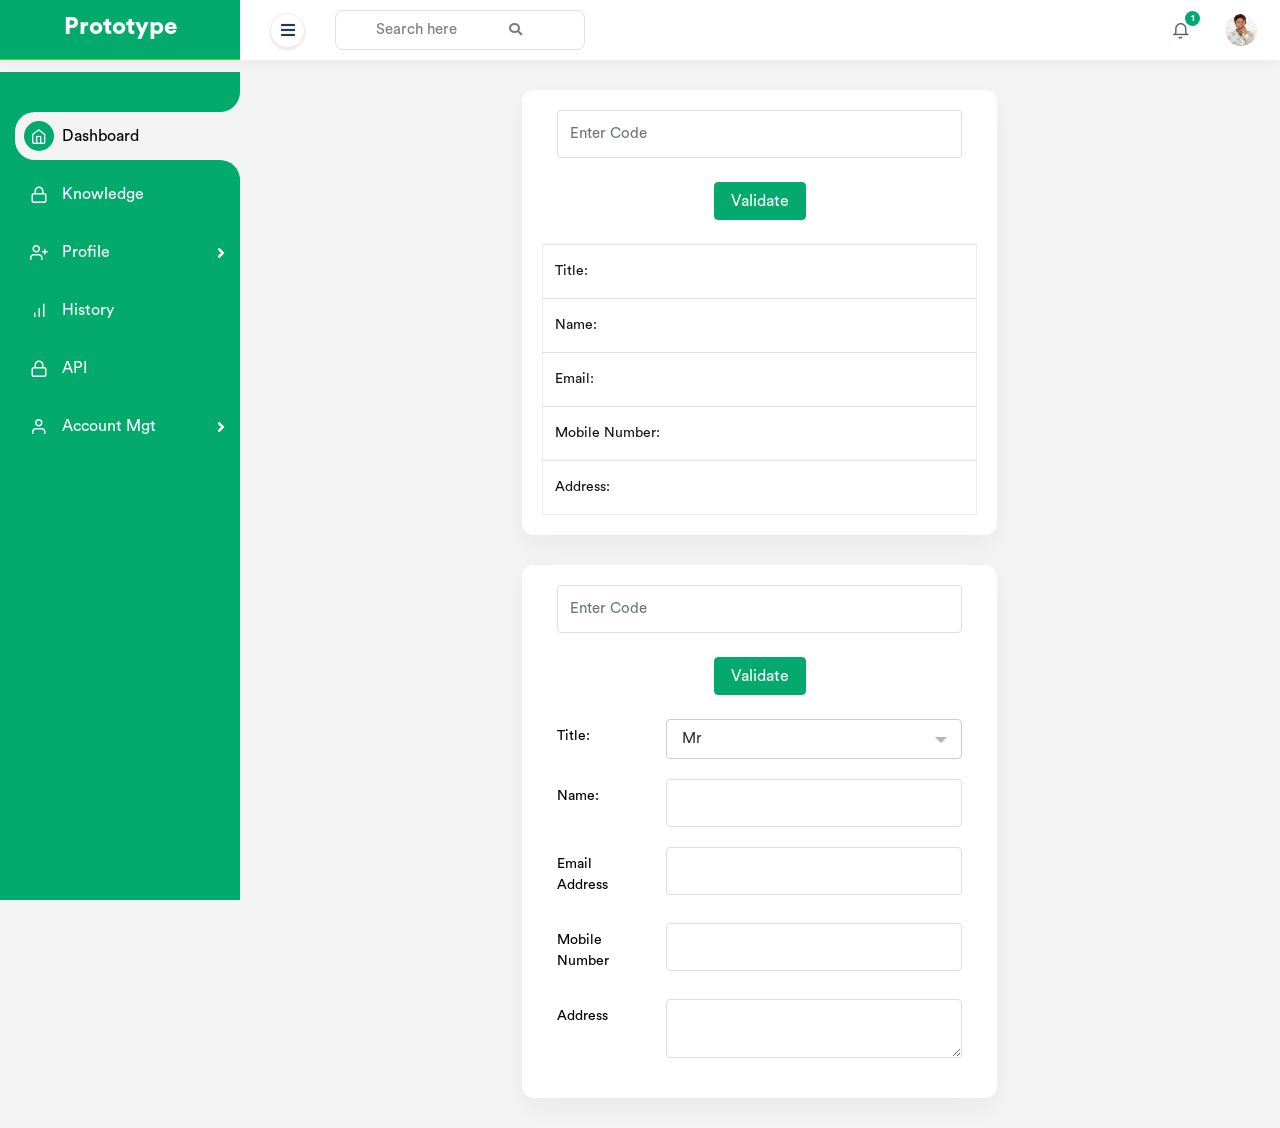
==== commit 776ee557: "latest updates" ====
--- a/index.html
+++ b/index.html
@@ -15,6 +15,8 @@
     <link rel="stylesheet" href="assets/plugins/simple-calendar/simple-calendar.css">
 
     <link rel="stylesheet" href="assets/css/feather.css">
+
+    <link rel="stylesheet" href="assets/plugins/select2/css/select2.min.css">
 
     <link rel="stylesheet" href="assets/css/style.css">
 </head>
@@ -97,7 +99,7 @@
                                 <li><a href="./notification.html">Communication Preference</a></li>
                             </ul>
                         </li>
-                        
+
                         <li>
                             <a href="./history.html">
                                 <i class="feather-bar-chart"></i>
@@ -109,14 +111,14 @@
                                 <span> API</span></a>
                         </li>
 
-                        
+
                         <li class="submenu">
                             <a href="#"><i class="feather-user"></i>
                                 <span> Account Mgt</span> <span class="menu-arrow"></span></a>
                             <ul style="display: none;">
                                 <li><a href="./user-mgt.html">User Mgt</a></li>
-                                <li><a href="#">Payment Mgt</a></li>
-                                <li><a href="#">Report</a></li>
+                                <li><a href="./payment-mgt.html">Payment Mgt</a></li>
+                                <li><a href="">Report</a></li>
                             </ul>
                         </li>
 
@@ -136,11 +138,11 @@
                                     <div class="col-md-12">
                                         <input type="text" class="form-control" placeholder="Enter Code">
                                     </div>
-                                    <div class="col-md-12 text-center mt-2">
-                                        <button class="btn btn-primary p-3" type="submit"
+                                    <div class="col-md-12 text-center mt-4 mb-2">
+                                        <button class="btn btn-primary pr-3 pl-3" type="submit"
                                             name="submit">Validate</button>
                                     </div>
-                                    <div class="table-responsive mt-3">
+                                    <div class="table-responsive mt-4">
                                         <table class="table mb-0">
                                             <tbody>
                                                 <tr>
@@ -165,6 +167,62 @@
                                                 </tr>
                                             </tbody>
                                         </table>
+                                    </div>
+                                </div>
+                            </div>
+                        </div>
+                    </div>
+                    <div class="row">
+                        <div class="col-md-6 offset-md-3">
+                            <div class="card">
+                                <div class="card-body">
+                                    <div class="col-md-12">
+                                        <input type="text" class="form-control" placeholder="Enter Code">
+                                    </div>
+                                    <div class="col-md-12 text-center mt-4 mb-2">
+                                        <button class="btn btn-primary pr-3 pl-3" type="submit"
+                                            name="submit">Validate</button>
+                                    </div>
+                                    <div class="mt-4">
+                                        <form>
+                                            <div class="col-lg-12">
+                                                <div class="form-group row">
+                                                    <label class="col-lg-3 col-form-label">Title:</label>
+                                                    <div class="col-lg-9">
+                                                        <select class="select">
+                                                            <option value="Mr">Mr</option>
+                                                            <option value="Mrs">Mrs</option>
+                                                            <option value="Miss">Miss</option>
+                                                        </select>
+                                                    </div>
+                                                </div>
+                                                <div class="form-group row">
+                                                    <label class="col-lg-3 col-form-label">Name:</label>
+                                                    <div class="col-lg-9">
+                                                        <input type="text" class="form-control">
+                                                    </div>
+                                                </div>
+                                                <div class="form-group row">
+                                                    <label class="col-lg-3 col-form-label">Email Address</label>
+                                                    <div class="col-lg-9">
+                                                        <input type="email" class="form-control">
+                                                    </div>
+                                                </div>
+                                            </div>
+                                            <div class="col-lg-12">
+                                                <div class="form-group row">
+                                                    <label class="col-lg-3 col-form-label">Mobile Number</label>
+                                                    <div class="col-lg-9">
+                                                        <input type="password" class="form-control">
+                                                    </div>
+                                                </div>
+                                                <div class="form-group row">
+                                                    <label class="col-lg-3 col-form-label">Address</label>
+                                                    <div class="col-lg-9">
+                                                        <textarea type="password" class="form-control"></textarea>
+                                                    </div>
+                                                </div>
+                                        </form>
                                     </div>
                                 </div>
                             </div>
@@ -218,6 +276,7 @@
 
     <script src="assets/plugins/simple-calendar/jquery.simple-calendar.js"></script>
     <script src="assets/js/calander.js"></script>
+    <script src="assets/plugins/select2/js/select2.min.js"></script>
 
     <script src="assets/js/script.js"></script>
     <script>
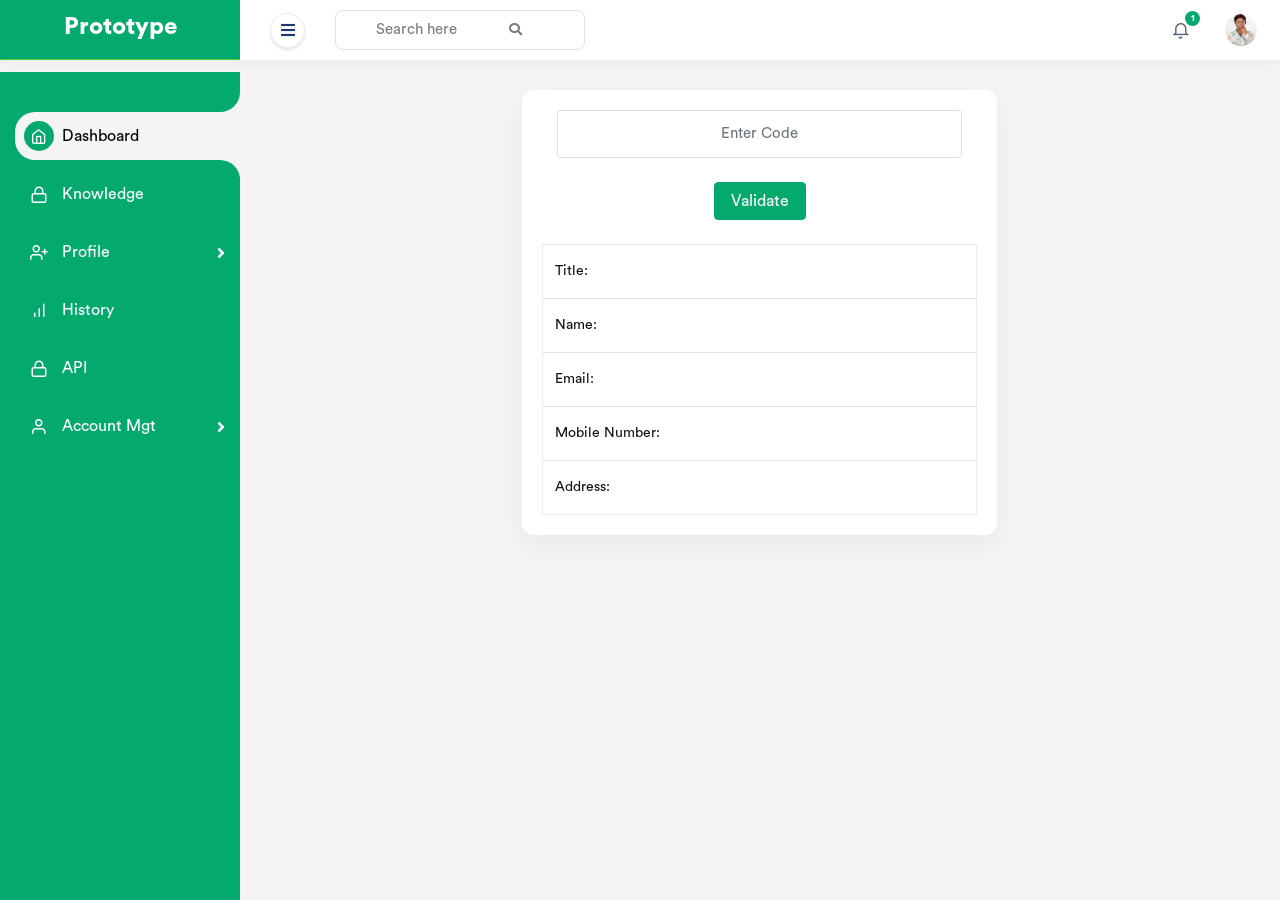
==== commit 845c3219: "latest updates" ====
--- a/index.html
+++ b/index.html
@@ -136,7 +136,7 @@
                             <div class="card">
                                 <div class="card-body">
                                     <div class="col-md-12">
-                                        <input type="text" class="form-control" placeholder="Enter Code">
+                                        <input type="text" class="form-control text-center" placeholder="Enter Code">
                                     </div>
                                     <div class="col-md-12 text-center mt-4 mb-2">
                                         <button class="btn btn-primary pr-3 pl-3" type="submit"
@@ -172,7 +172,7 @@
                             </div>
                         </div>
                     </div>
-                    <div class="row">
+                    <!-- <div class="row">
                         <div class="col-md-6 offset-md-3">
                             <div class="card">
                                 <div class="card-body">
@@ -227,7 +227,7 @@
                                 </div>
                             </div>
                         </div>
-                    </div>
+                    </div> -->
                 </form>
             </div>
         </div>
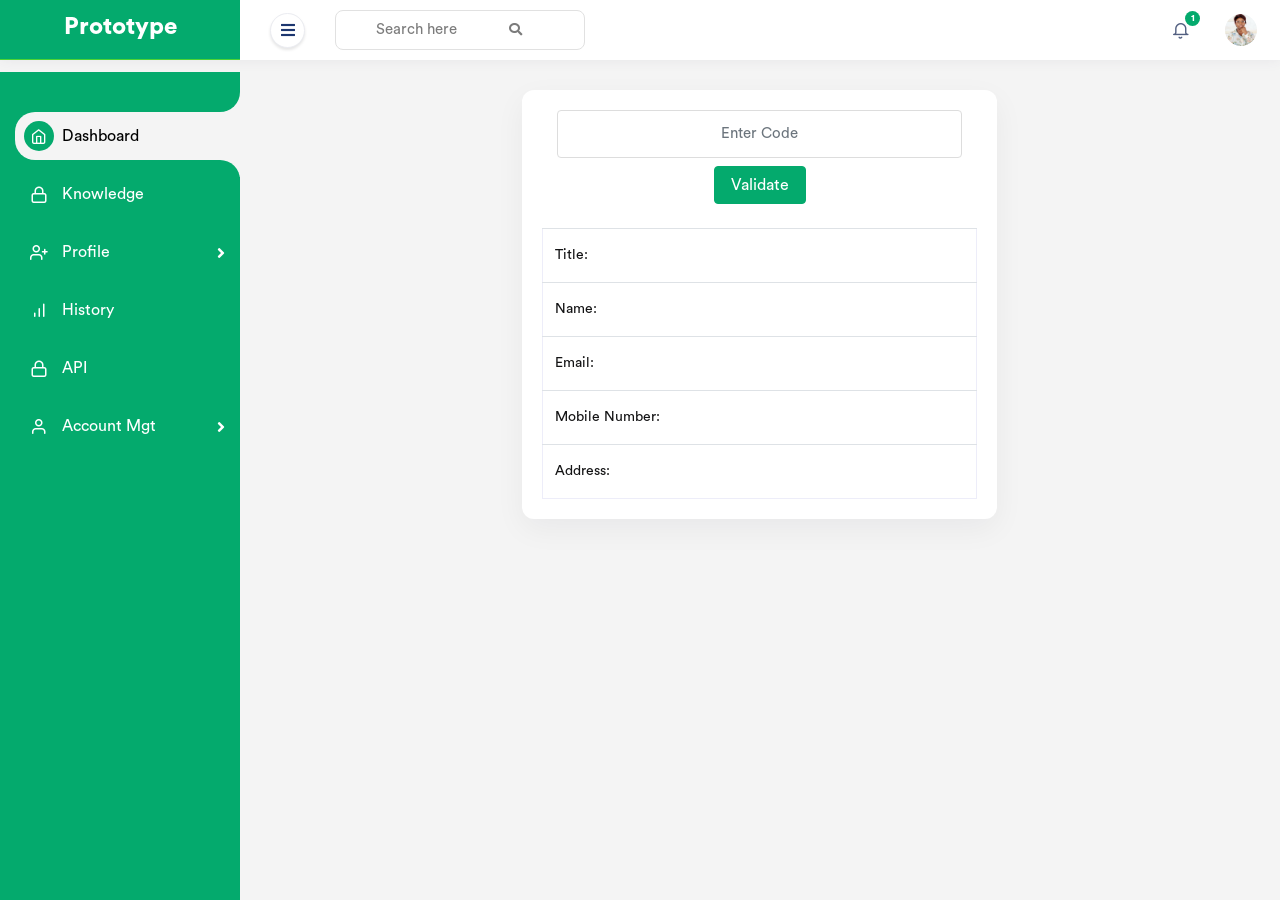
==== commit 76083cff: "latest updates" ====
--- a/index.html
+++ b/index.html
@@ -138,7 +138,7 @@
                                     <div class="col-md-12">
                                         <input type="text" class="form-control text-center" placeholder="Enter Code">
                                     </div>
-                                    <div class="col-md-12 text-center mt-4 mb-2">
+                                    <div class="col-md-12 text-center mt-2 mb-2">
                                         <button class="btn btn-primary pr-3 pl-3" type="submit"
                                             name="submit">Validate</button>
                                     </div>
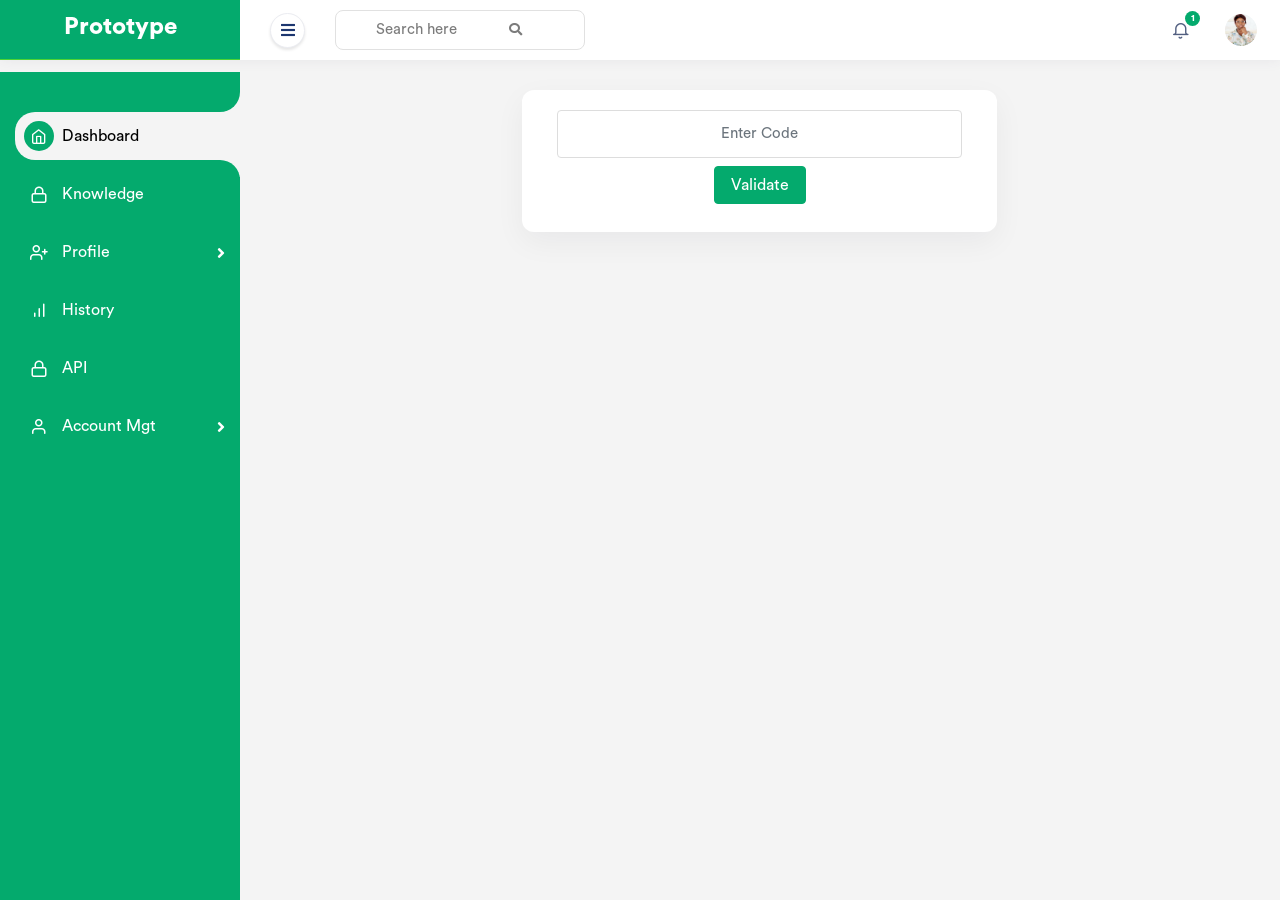
==== commit fc7c3060: "updates" ====
--- a/index.html
+++ b/index.html
@@ -118,7 +118,7 @@
                             <ul style="display: none;">
                                 <li><a href="./user-mgt.html">User Mgt</a></li>
                                 <li><a href="./payment-mgt.html">Payment Mgt</a></li>
-                                <li><a href="">Report</a></li>
+                                <li><a href="./report.html">Report</a></li>
                             </ul>
                         </li>
 
@@ -136,33 +136,33 @@
                             <div class="card">
                                 <div class="card-body">
                                     <div class="col-md-12">
-                                        <input type="text" class="form-control text-center" placeholder="Enter Code">
+                                        <input type="text" id="myInput" class="form-control text-center" placeholder="Enter Code">
                                     </div>
                                     <div class="col-md-12 text-center mt-2 mb-2">
-                                        <button class="btn btn-primary pr-3 pl-3" type="submit"
-                                            name="submit">Validate</button>
-                                    </div>
-                                    <div class="table-responsive mt-4">
+                                        <button class="btn btn-primary pr-3 pl-3" onclick="validate()"
+                                            type="button">Validate</button>
+                                    </div>                                    
+                                    <div class="table-responsive mt-4" id="tableDetails" style="display: none;">
                                         <table class="table mb-0">
                                             <tbody>
                                                 <tr>
-                                                    <td>Title:</td>
-                                                    <td></td>
-                                                </tr>
-                                                <tr>
-                                                    <td>Name:</td>
-                                                    <td></td>
-                                                </tr>
-                                                <tr>
-                                                    <td>Email:</td>
-                                                    <td></td>
-                                                </tr>
-                                                <tr>
-                                                    <td>Mobile Number:</td>
-                                                    <td></td>
-                                                </tr>
-                                                <tr>
-                                                    <td>Address:</td>
+                                                    <td width="20%">Title:</td>
+                                                    <td></td>
+                                                </tr>
+                                                <tr>
+                                                    <td width="20%">Name:</td>
+                                                    <td></td>
+                                                </tr>
+                                                <tr>
+                                                    <td width="20%">Email:</td>
+                                                    <td></td>
+                                                </tr>
+                                                <tr>
+                                                    <td width="20%">Mobile Number:</td>
+                                                    <td></td>
+                                                </tr>
+                                                <tr>
+                                                    <td width="20%">Address:</td>
                                                     <td></td>
                                                 </tr>
                                             </tbody>
@@ -284,10 +284,16 @@
             $('.myradio').removeClass('myactive');
             $(this).addClass('myactive');
         });
-            // $('.myradio').click(function(){
-            //     $('.myradio').removeClass('myactive');
-            //     $(this).addClass('myactive');
-            // });
+        function validate(){            
+            var code = document.getElementById("myInput").value;
+            var element = document.getElementById('tableDetails');
+            if(code != ''){
+                element.style.display = 'block'; 
+            }else{
+                element.style.display = 'none'; 
+                alert("Please Input code")
+            }
+        }
     </script>
     <script src="https://cdnjs.cloudflare.com/ajax/libs/jquery/2.2.4/jquery.min.js"></script>
 </body>
